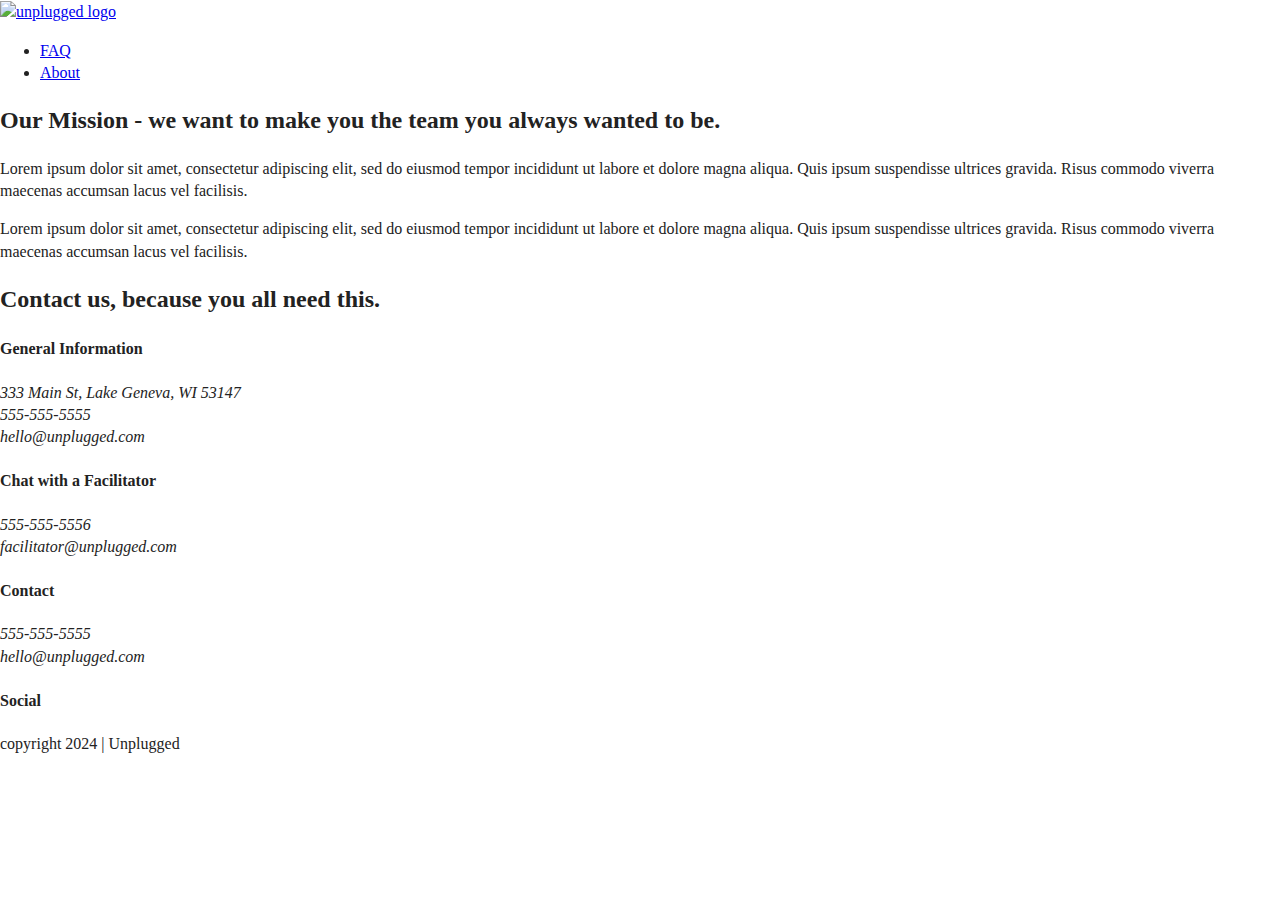
==== about/index.html @ cf5de37a "Added the header, footer and main in the FAQ html file" ====
<!doctype html>
<html class="no-js" lang="">

<head>
  <meta charset="utf-8">
  <title>About | Unplugged</title>
  <meta name="description" content="">
  <meta name="viewport" content="width=device-width, initial-scale=1">

  <meta property="og:title" content="">
  <meta property="og:type" content="">
  <meta property="og:url" content="">
  <meta property="og:image" content="">

  <link rel="manifest" href="../site.webmanifest">
  <link rel="apple-touch-icon" href="icon.png">
  <!-- Place favicon.ico in the root directory -->

  <link rel="stylesheet" href="../css/normalize.css">
  <link rel="stylesheet" href="../css/main.css">

  <meta name="theme-color" content="#fafafa">
</head>

<body>
  <header>
    <div class="content-wrapper">
      <a href="#"><img src="" alt="unplugged logo"></a>
      <div class="header-divider"></div>
      <nav>
        <ul>
          <li><a href="../faq/index.html" rel="noopener">FAQ</a></li>
          <li><a href="index.html" rel="noopener">About</a></li>
        </ul>
      </nav>
    </div>

  </header>

  <!-- Add your site or application content here --> 
  
  <!--Mission content starts here--> 
  <main>
   
    <section class="mission">
      <div class="content-wrapper"> 
        <h2>Our Mission - we want to make you the team you always wanted to be. </h2>
        <div class="mission-content">
       
          <p>Lorem ipsum dolor sit amet, consectetur adipiscing elit, sed do eiusmod tempor incididunt ut labore et dolore magna aliqua. Quis ipsum suspendisse ultrices gravida. Risus commodo viverra maecenas accumsan lacus vel facilisis. </p>
          <p>Lorem ipsum dolor sit amet, consectetur adipiscing elit, sed do eiusmod tempor incididunt ut labore et dolore magna aliqua. Quis ipsum suspendisse ultrices gravida. Risus commodo viverra maecenas accumsan lacus vel facilisis. </p>
        </div>
      </div>
    </section>

    <section class="map">
      <figure>

      </figure>       
    </section>
    <section class="contact-section">
      <div class="content-wrapper">
        <h2>Contact us, because you all need this.</h2>
        <div class="Contact-content">
          <div>
            <h4>General Information </h4>
            <address>
              <p>333 Main St, Lake Geneva, WI 53147<br>
                  555-555-5555<br>
                  hello@unplugged.com</p>
            </address>
          </div>
          <div>
            <h4>Chat with a Facilitator </h4>
            <address>
              <p>555-555-5556<br>
                facilitator@unplugged.com</p>           
            </address>
          </div>
        </div>
      </div>           
    </section>
  </main>

  <footer>
    <div class="content-wrapper">
      <div class="footer-contact-info">
        <div class="contact">
          <h4>Contact</h4>
          <address>
            <p>555-555-5555<br>
              hello@unplugged.com</p>
          </address>
        </div>
      </div>
      <div class="social-media">
        <h4>Social</h4>
        <div class="social-icons">
          <p><a href="https://www.facebook.com/" target="_blank" rel="noopener noreferrer"></a></p>
          <p><a href="https://twitter.com/?lang=en" target="_blank" rel="noopener noreferrer"></a></p>
          <p><a href="https://www.instagram.com/" target="_blank" rel="noopener noreferrer"></a></p>
        </div>
      </div>
    </div>
    <div class="copyright">
      <p>copyright 2024 | Unplugged</p>
    </div>
  </footer>

  <script src="../js/vendor/modernizr-3.11.2.min.js"></script>
  <script src="../js/plugins.js"></script>
  <script src="../js/main.js"></script>

  <!-- Google Analytics: change UA-XXXXX-Y to be your site's ID. -->
  <script>
    window.ga = function () { ga.q.push(arguments) }; ga.q = []; ga.l = +new Date;
    ga('create', 'UA-XXXXX-Y', 'auto'); ga('set', 'anonymizeIp', true); ga('set', 'transport', 'beacon'); ga('send', 'pageview')
  </script>
  <script src="../https://www.google-analytics.com/analytics.js" async></script>
</body>

</html>
---- css/main.css ----
/*! HTML5 Boilerplate v8.0.0 | MIT License | https://html5boilerplate.com/ */

/* main.css 2.1.0 | MIT License | https://github.com/h5bp/main.css#readme */
/*
 * What follows is the result of much research on cross-browser styling.
 * Credit left inline and big thanks to Nicolas Gallagher, Jonathan Neal,
 * Kroc Camen, and the H5BP dev community and team.
 */

/* ==========================================================================
   Base styles: opinionated defaults
   ========================================================================== */

html {
  color: #222;
  font-size: 1em;
  line-height: 1.4;
}

/*
 * Remove text-shadow in selection highlight:
 * https://twitter.com/miketaylr/status/12228805301
 *
 * Vendor-prefixed and regular ::selection selectors cannot be combined:
 * https://stackoverflow.com/a/16982510/7133471
 *
 * Customize the background color to match your design.
 */

::-moz-selection {
  background: #b3d4fc;
  text-shadow: none;
}

::selection {
  background: #b3d4fc;
  text-shadow: none;
}

/*
 * A better looking default horizontal rule
 */

hr {
  display: block;
  height: 1px;
  border: 0;
  border-top: 1px solid #ccc;
  margin: 1em 0;
  padding: 0;
}

/*
 * Remove the gap between audio, canvas, iframes,
 * images, videos and the bottom of their containers:
 * https://github.com/h5bp/html5-boilerplate/issues/440
 */

audio,
canvas,
iframe,
img,
svg,
video {
  vertical-align: middle;
}

/*
 * Remove default fieldset styles.
 */

fieldset {
  border: 0;
  margin: 0;
  padding: 0;
}

/*
 * Allow only vertical resizing of textareas.
 */

textarea {
  resize: vertical;
}

/* ==========================================================================
   Author's custom styles
   ========================================================================== */

/* ==========================================================================
   Helper classes
   ========================================================================== */

/*
 * Hide visually and from screen readers
 */

.hidden,
[hidden] {
  display: none !important;
}

/*
 * Hide only visually, but have it available for screen readers:
 * https://snook.ca/archives/html_and_css/hiding-content-for-accessibility
 *
 * 1. For long content, line feeds are not interpreted as spaces and small width
 *    causes content to wrap 1 word per line:
 *    https://medium.com/@jessebeach/beware-smushed-off-screen-accessible-text-5952a4c2cbfe
 */

.sr-only {
  border: 0;
  clip: rect(0, 0, 0, 0);
  height: 1px;
  margin: -1px;
  overflow: hidden;
  padding: 0;
  position: absolute;
  white-space: nowrap;
  width: 1px;
  /* 1 */
}

/*
 * Extends the .sr-only class to allow the element
 * to be focusable when navigated to via the keyboard:
 * https://www.drupal.org/node/897638
 */

.sr-only.focusable:active,
.sr-only.focusable:focus {
  clip: auto;
  height: auto;
  margin: 0;
  overflow: visible;
  position: static;
  white-space: inherit;
  width: auto;
}

/*
 * Hide visually and from screen readers, but maintain layout
 */

.invisible {
  visibility: hidden;
}

/*
 * Clearfix: contain floats
 *
 * For modern browsers
 * 1. The space content is one way to avoid an Opera bug when the
 *    `contenteditable` attribute is included anywhere else in the document.
 *    Otherwise it causes space to appear at the top and bottom of elements
 *    that receive the `clearfix` class.
 * 2. The use of `table` rather than `block` is only necessary if using
 *    `:before` to contain the top-margins of child elements.
 */

.clearfix::before,
.clearfix::after {
  content: " ";
  display: table;
}

.clearfix::after {
  clear: both;
}

/* ==========================================================================
   EXAMPLE Media Queries for Responsive Design.
   These examples override the primary ('mobile first') styles.
   Modify as content requires.
   ========================================================================== */

@media only screen and (min-width: 35em) {
  /* Style adjustments for viewports that meet the condition */
}

@media print,
  (-webkit-min-device-pixel-ratio: 1.25),
  (min-resolution: 1.25dppx),
  (min-resolution: 120dpi) {
  /* Style adjustments for high resolution devices */
}

/* ==========================================================================
   Print styles.
   Inlined to avoid the additional HTTP request:
   https://www.phpied.com/delay-loading-your-print-css/
   ========================================================================== */

@media print {
  *,
  *::before,
  *::after {
    background: #fff !important;
    color: #000 !important;
    /* Black prints faster */
    box-shadow: none !important;
    text-shadow: none !important;
  }

  a,
  a:visited {
    text-decoration: underline;
  }

  a[href]::after {
    content: " (" attr(href) ")";
  }

  abbr[title]::after {
    content: " (" attr(title) ")";
  }

  /*
   * Don't show links that are fragment identifiers,
   * or use the `javascript:` pseudo protocol
   */
  a[href^="#"]::after,
  a[href^="javascript:"]::after {
    content: "";
  }

  pre {
    white-space: pre-wrap !important;
  }

  pre,
  blockquote {
    border: 1px solid #999;
    page-break-inside: avoid;
  }

  /*
   * Printing Tables:
   * https://web.archive.org/web/20180815150934/http://css-discuss.incutio.com/wiki/Printing_Tables
   */
  thead {
    display: table-header-group;
  }

  tr,
  img {
    page-break-inside: avoid;
  }

  p,
  h2,
  h3 {
    orphans: 3;
    widows: 3;
  }

  h2,
  h3 {
    page-break-after: avoid;
  }
}
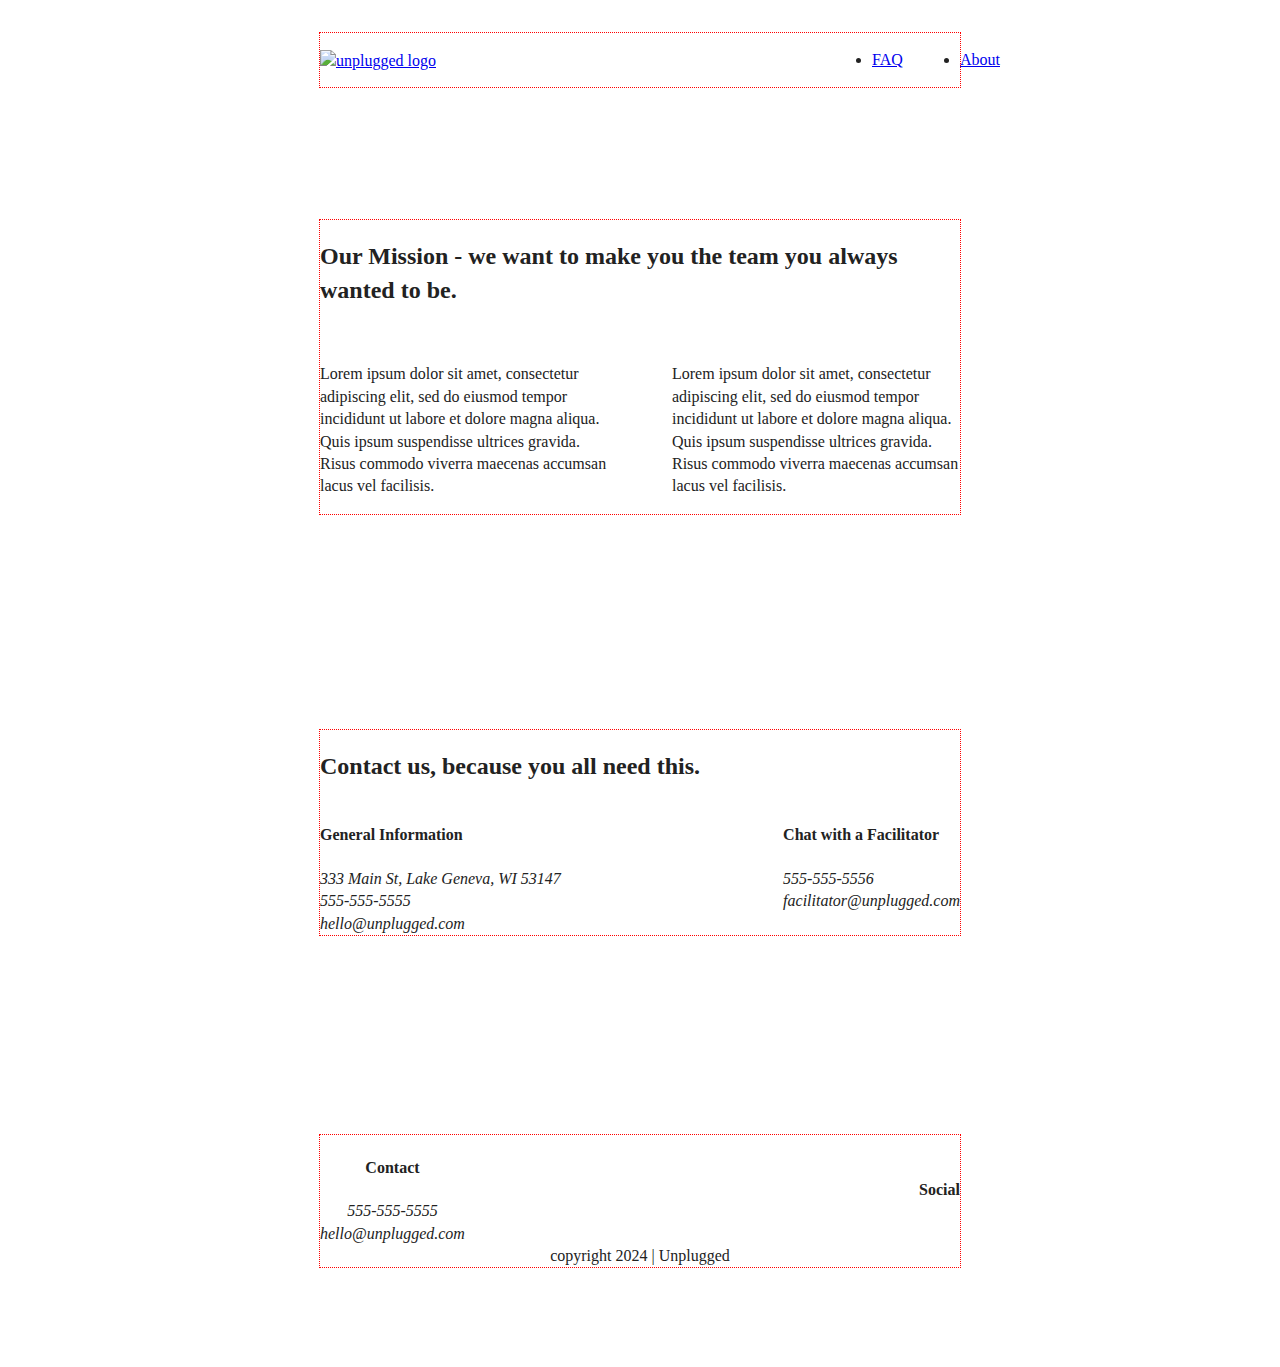
==== commit 1e2a137f: "Added code in the CSS file" ====
--- a/about/index.html
+++ b/about/index.html
@@ -61,7 +61,7 @@
     <section class="contact-section">
       <div class="content-wrapper">
         <h2>Contact us, because you all need this.</h2>
-        <div class="Contact-content">
+        <div class="contact-content">
           <div>
             <h4>General Information </h4>
             <address>
@@ -92,8 +92,7 @@
               hello@unplugged.com</p>
           </address>
         </div>
-      </div>
-      <div class="social-media">
+        <div class="social-media">
         <h4>Social</h4>
         <div class="social-icons">
           <p><a href="https://www.facebook.com/" target="_blank" rel="noopener noreferrer"></a></p>
--- a/css/main.css
+++ b/css/main.css
@@ -86,7 +86,150 @@
 /* ==========================================================================
    Author's custom styles
    ========================================================================== */
-
+/* --------------- Base Header - Footer Styles ---------- */
+.content-wrapper {
+  width: 90%;
+  outline: red dotted 1px;
+  margin: 50px 0; 
+}
+header {
+  display: flex;
+  justify-content: center;
+  padding: 15px 0px;
+}
+header .content-wrapper {
+  display: flex;
+  justify-content: center;
+  align-items: center;
+  flex-flow: row wrap;
+  margin: 0px;
+
+}
+.header-divider {
+  width: 100%;
+  height: 0.5px;
+  width: 10px 0 20px 0;
+}
+header nav {
+  width: 60%;
+}
+
+header nav ul {
+  display: flex;
+  justify-content: space-around;
+  width: 100%;
+  
+}
+footer {
+  display: flex;
+  flex-direction: column;
+  align-items: center;
+  text-align: center; 
+}
+footer .content-wrapper {
+  width: 57%;
+ 
+
+}
+footer .contact {
+  margin-bottom: 50px;
+}
+footer .social-icons {
+  display: flex;
+  justify-content: space-around;
+  align-items: center;
+
+}
+
+footer .social-icons p {
+  display: flex;
+  justify-content: center;
+  align-items: center;
+
+}
+footer p {
+  margin: 0;
+}
+
+.footer .copyright {
+  margin: 20px 0px;
+}
+.hero {
+  display: flex;
+  justify-content: center;
+  
+}
+aside {
+  display: flex;
+  justify-content: center;
+
+}
+.features {
+  display: flex;
+  justify-content: center;
+  
+
+}
+.features h2 {
+  margin-bottom: 60px; 
+}
+.features article {
+  width: 62%;
+  margin: 30px 0;
+}
+.features .features-item {
+  display: flex;
+  justify-content: center;
+  align-items: flex-start;
+  flex-flow: row wrap;
+
+}
+.features p {
+  margin: 0px;
+}
+.reviews {
+  display: flex;
+  justify-content: center;
+  
+
+}
+.reviews h2 {
+  margin-bottom: 40px;
+}
+.reviews h3 {
+  width: 55%;
+}
+/* -------- About styles ------- */ 
+
+.mission {
+  display: flex;
+  justify-content: center;
+
+}
+.contact-section {
+  display: flex;
+  justify-content: center;
+
+}
+.contact-content p {
+  margin: 0px;
+}
+.faq {
+  display: flex;
+  justify-content: center;
+
+}
+.faq .content-wrapper {
+  display: flex;
+  justify-content: center;
+  align-items: flex-start;
+  flex-flow: row wrap;
+  margin: 50px 0px 0px 0px;
+
+}
+.faq-content {
+  margin-bottom: 50px; 
+}
 /* ==========================================================================
    Helper classes
    ========================================================================== */
@@ -175,8 +318,114 @@
    Modify as content requires.
    ========================================================================== */
 
-@media only screen and (min-width: 35em) {
-  /* Style adjustments for viewports that meet the condition */
+@media only screen and (min-width: 768px) { 
+  /* Tablet Styles */
+  .content-wrapper {
+    max-width: 640px;
+    margin: 100px 0;
+  }
+    /* Header */
+    header {
+      padding: 33px 0px;
+
+    }
+    header .content-wrapper {
+      width: 100%;
+      justify-content: space-between;
+    }
+    header nav {
+      width: 20%;
+
+    }
+    header nav ul {
+      justify-content: space-between;
+
+    }
+    .header-divider {
+      display: none;
+    }
+    aside .content-wrapper {
+      margin: 50px 0px;
+      display: flex;
+      justify-content: space-between;
+      align-content: flex-start;
+    }
+    aside .content-wrapper .for-description, aside .content-wrapper .form {
+      width: 40%;
+      margin: 0;
+    }
+    .features article {
+      display: flex;
+      align-items: center;
+      flex-flow: column wrap;
+      flex-basis: 50%;
+
+
+    }
+    .feature .feature-item-description {
+      width: 50%;
+    }
+    .reviews article {
+      display: flex;
+      justify-content: space-between;
+
+    }
+    .reviews article div {
+      width: 49%;
+    }
+    footer .content-wrapper {
+      width: 65%;
+      
+    }
+    .footer-contact-info {
+      display: flex;
+      justify-content: space-between;
+      align-items: center;
+    }
+    footer .contact {
+      margin-bottom: 0;
+    }
+    footer .copyright {
+      width: 100%;
+    }
+ /* ====================================
+  About Page
+ ===============================================
+ */ 
+.mission-content {
+  display: flex;
+  justify-content: space-between;
+  align-items: flex-start;
+  padding-top: 20px;
+}
+.mission-content p {
+  width: 45%;
+}
+.contact-section .content-wrapper h2 {
+  width: 80%;
+}
+.contact-content {
+  display: flex;
+  justify-content: space-between;
+  align-items: flex-start;
+}
+/* =================================
+FAQ Page
+=================================
+*/ 
+.faq .content-wrapper {
+  justify-content: space-between;
+}
+.faq-content {
+  flex-basis: 45%;
+}
+.faq h2 {
+  width: 100%;
+}
+
+@media only screen and (min-width: 1200px) {
+  
+}
 }
 
 @media print,
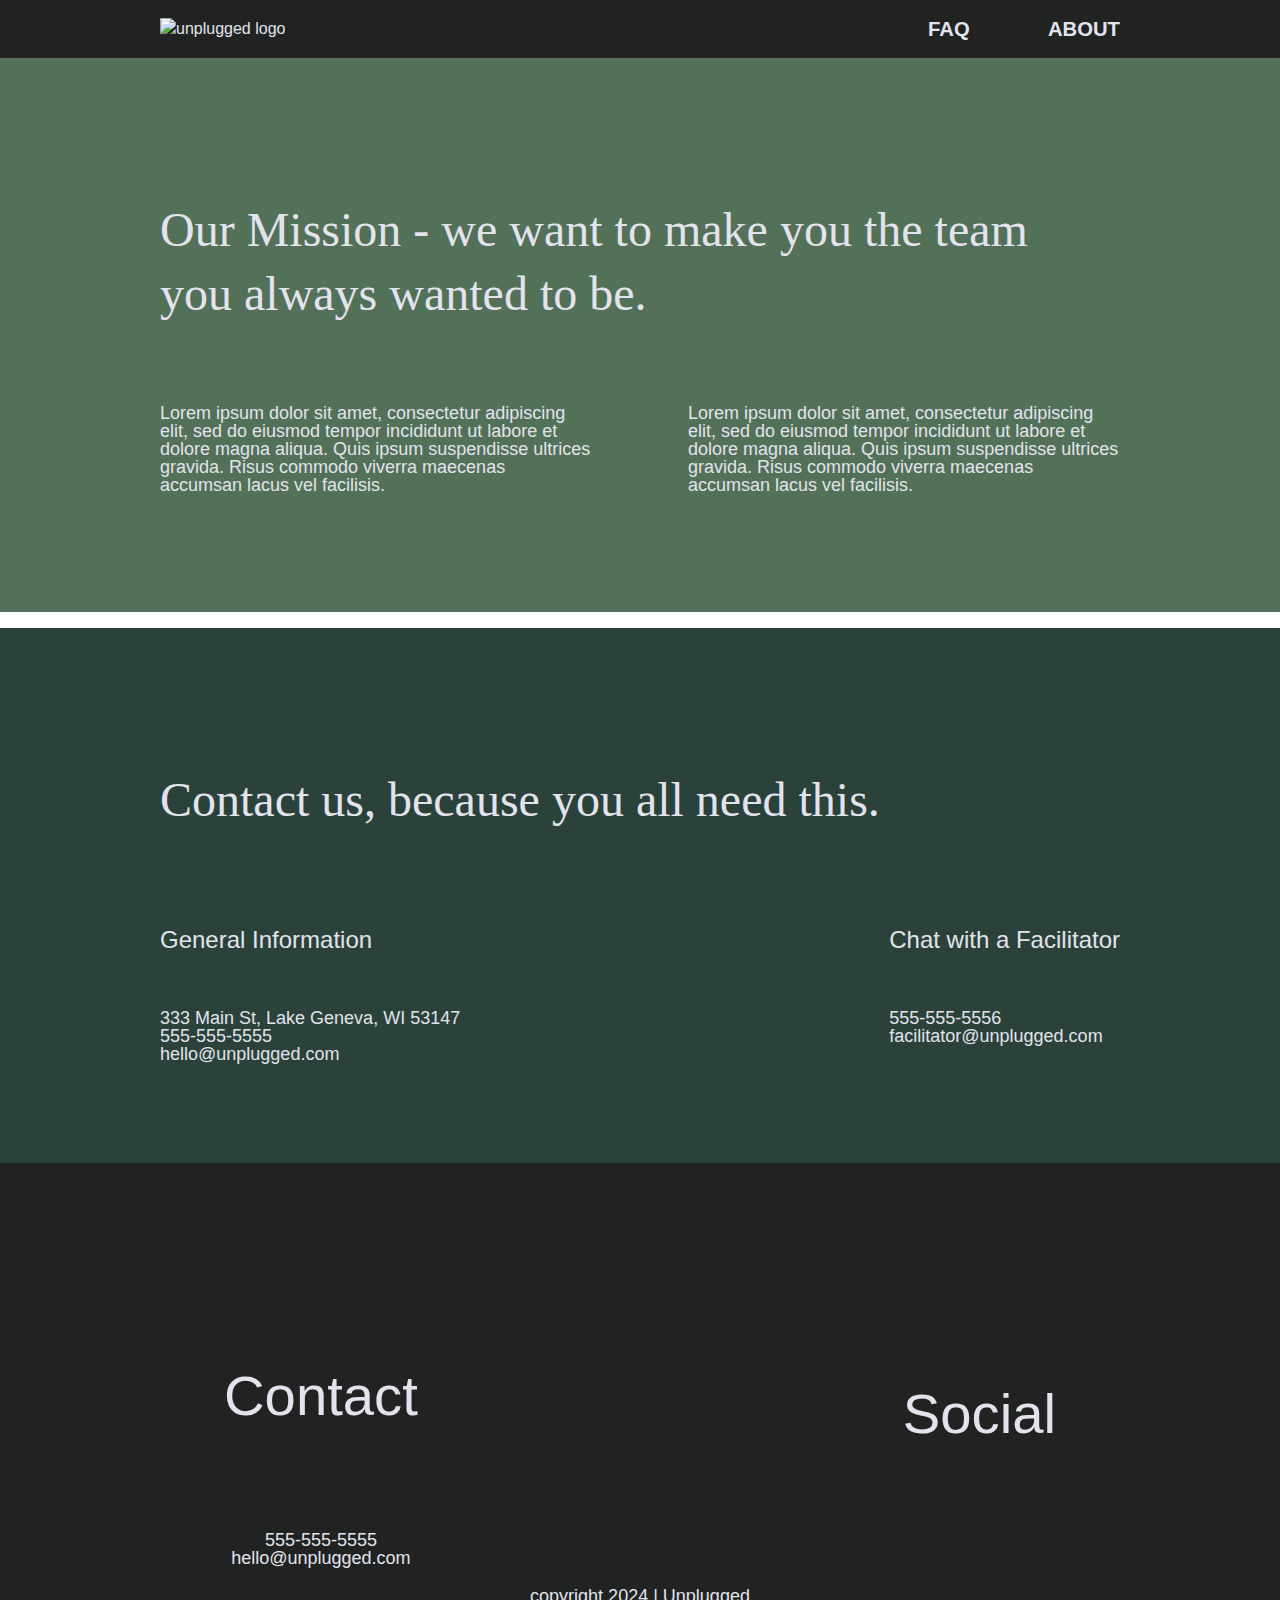
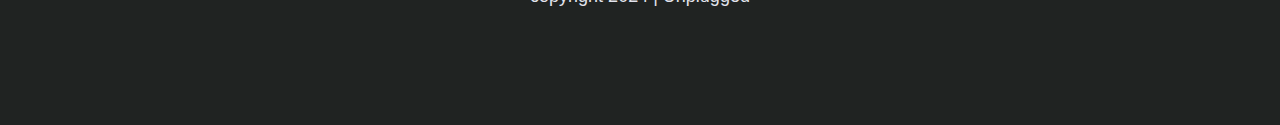
==== commit 0699eb17: "Added remaining styles in CSS file" ====
--- a/about/index.html
+++ b/about/index.html
@@ -68,10 +68,10 @@
               <p>333 Main St, Lake Geneva, WI 53147<br>
                   555-555-5555<br>
                   hello@unplugged.com</p>
-            </address>
-          </div>
-          <div>
-            <h4>Chat with a Facilitator </h4>
+              </address>
+            </div>
+            <div>
+              <h4>Chat with a Facilitator </h4>
             <address>
               <p>555-555-5556<br>
                 facilitator@unplugged.com</p>           
--- a/css/main.css
+++ b/css/main.css
@@ -86,17 +86,69 @@
 /* ==========================================================================
    Author's custom styles
    ========================================================================== */
+/* General Styles */
+html {
+  font-size: 1rem;
+
+}
+body {
+  font-family: 'Open Sans', sans-serif;
+  font-size: 1em;
+  text-align: left;
+  color: #e2e3ed;
+}
+ul, ol {
+  list-style-type: none;
+  margin: 0;
+  padding: 0;
+}
+a {
+  color: #e2e3ed;
+  text-decoration: none;
+
+}
+h2 {
+  font-family: 'Poppins, sans-serif';
+  font-size: 1.875em;
+  font-weight: 500;
+}
+h3, h4 {
+  font-family:'Poppins', sans-serif;
+  font-size: 1.125em;
+  font-weight: 500;
+  padding: 20px 0;
+
+}
+p {
+  font-size: .875em;
+  line-height: 1.285em;
+
+
+}
+img {
+
+}
+figure {
+
+}
+address {
+  font-style: normal;
+
+}
 /* --------------- Base Header - Footer Styles ---------- */
 .content-wrapper {
   width: 90%;
-  outline: red dotted 1px;
-  margin: 50px 0; 
-}
+  /*outline: red dotted 1px; */
+  margin: 50px 0;
+}
+
 header {
   display: flex;
   justify-content: center;
   padding: 15px 0px;
-}
+  background-color: #202322;
+}
+
 header .content-wrapper {
   display: flex;
   justify-content: center;
@@ -105,40 +157,51 @@
   margin: 0px;
 
 }
+
 .header-divider {
   width: 100%;
-  height: 0.5px;
-  width: 10px 0 20px 0;
-}
+  height: 1px;
+  margin: 10px 0 20px 0;
+  background-color: #3a3a3a;
+}
+
 header nav {
   width: 60%;
+  font-size: 1.125em;
+  font-weight: 700;
+  text-transform: uppercase;
 }
 
 header nav ul {
   display: flex;
   justify-content: space-around;
   width: 100%;
-  
-}
+}
+header nav ul li {
+  font-size: 1.125em;
+}
+
 footer {
   display: flex;
   flex-direction: column;
   align-items: center;
-  text-align: center; 
-}
+  text-align: center;
+  background-color: #202322;
+}
+
 footer .content-wrapper {
   width: 57%;
- 
-
-}
+}
+
 footer .contact {
   margin-bottom: 50px;
 }
+
 footer .social-icons {
   display: flex;
   justify-content: space-around;
   align-items: center;
-
+  
 }
 
 footer .social-icons p {
@@ -147,78 +210,128 @@
   align-items: center;
 
 }
+
 footer p {
   margin: 0;
 }
 
-.footer .copyright {
+footer .copyright {
   margin: 20px 0px;
 }
+
 .hero {
   display: flex;
   justify-content: center;
-  
-}
+
+}
+.hero h1 {
+  font-size: 2.25em;
+  font-weight: 500;
+  font-family: 'Poppins', Helvetica, Arial, sans-serif;
+  line-height: 1.2;
+}
+
 aside {
   display: flex;
   justify-content: center;
-
+  background-color: #527158;
+
+}
+aside .form {
+  margin-top: 30px;
+}
+input[type=text] {
+  box-sizing: border-box;
+  width: 100%;
+  color: #2a423a;
+  font-style: italic;
+  padding: 1em;
+}
+input[type=button] {
+  width: 100%;
+  padding: 20px 0;
+  margin-top: 20px 0;
+  background-color: #2a423a;
+  font-family: 'Poppins', Helvetica, Arial, sans-serif;
+  font-weight: 500;
+  font-size: 1.125em;
+  color: #e2e3ed;
+  border: none;
+  text-align: center;
+  text-transform: uppercase;
 }
 .features {
   display: flex;
   justify-content: center;
-  
-
-}
+}
+
 .features h2 {
-  margin-bottom: 60px; 
-}
+  margin-bottom: 60px;
+}
+
 .features article {
   width: 62%;
   margin: 30px 0;
 }
+
 .features .features-item {
   display: flex;
   justify-content: center;
   align-items: flex-start;
   flex-flow: row wrap;
-
-}
+  
+
+}
+
 .features p {
   margin: 0px;
-}
+  text-align: center;
+}
+
 .reviews {
   display: flex;
   justify-content: center;
-  
-
-}
+  background-color: #2a423a;
+
+}
+
 .reviews h2 {
   margin-bottom: 40px;
-}
+  line-height: 1em;
+}
+
 .reviews h3 {
   width: 55%;
-}
-/* -------- About styles ------- */ 
+  margin: 20px 0;
+}
+
+/* -------- About styles ------- */
 
 .mission {
   display: flex;
   justify-content: center;
-
-}
+  background-color: #527158;
+
+}
+
 .contact-section {
   display: flex;
   justify-content: center;
-
-}
+  background-color: #2a423a;
+
+}
+
 .contact-content p {
   margin: 0px;
 }
+
 .faq {
   display: flex;
   justify-content: center;
-
-}
+  background-color: #527158;
+
+}
+
 .faq .content-wrapper {
   display: flex;
   justify-content: center;
@@ -227,9 +340,20 @@
   margin: 50px 0px 0px 0px;
 
 }
+
 .faq-content {
-  margin-bottom: 50px; 
-}
+  margin-bottom: 50px;
+  
+
+}
+.faq-content h4 {
+  line-height: 1.33em;
+}
+.faq h2 {
+  line-height: 1em;
+}
+
+
 /* ==========================================================================
    Helper classes
    ========================================================================== */
@@ -318,120 +442,259 @@
    Modify as content requires.
    ========================================================================== */
 
-@media only screen and (min-width: 768px) { 
+@media only screen and (min-width: 768px) {
+
   /* Tablet Styles */
+  h1 {
+    font-size: 48px;
+    line-height: 1em;
+  }
+  h2 {
+    font-size: 2.25em;
+    line-height: 1.33em;
+  }
+  h3 {
+    font-size: 1.5em;
+    line-height: 1.25em;
+  }
   .content-wrapper {
     max-width: 640px;
     margin: 100px 0;
   }
-    /* Header */
-    header {
-      padding: 33px 0px;
-
-    }
-    header .content-wrapper {
-      width: 100%;
-      justify-content: space-between;
-    }
-    header nav {
-      width: 20%;
-
-    }
-    header nav ul {
-      justify-content: space-between;
-
-    }
-    .header-divider {
-      display: none;
-    }
-    aside .content-wrapper {
-      margin: 50px 0px;
-      display: flex;
-      justify-content: space-between;
-      align-content: flex-start;
-    }
-    aside .content-wrapper .for-description, aside .content-wrapper .form {
-      width: 40%;
-      margin: 0;
-    }
-    .features article {
-      display: flex;
-      align-items: center;
-      flex-flow: column wrap;
-      flex-basis: 50%;
-
-
-    }
-    .feature .feature-item-description {
-      width: 50%;
-    }
-    .reviews article {
-      display: flex;
-      justify-content: space-between;
-
-    }
-    .reviews article div {
-      width: 49%;
-    }
-    footer .content-wrapper {
-      width: 65%;
-      
-    }
-    .footer-contact-info {
-      display: flex;
-      justify-content: space-between;
-      align-items: center;
-    }
-    footer .contact {
-      margin-bottom: 0;
-    }
-    footer .copyright {
-      width: 100%;
-    }
- /* ====================================
+
+  /* Header */
+  header {
+    padding: 33px 0px;
+  }
+
+  header .content-wrapper {
+    width: 100%;
+    justify-content: space-between;
+  }
+
+  header nav {
+    width: 20%;
+
+  }
+
+  header nav ul {
+    justify-content: space-between;
+
+  }
+
+  .header-divider {
+    display: none;
+  }
+  header figure {
+    width: 30;
+  }
+
+  aside .content-wrapper {
+    margin: 50px 0px;
+    display: flex;
+    justify-content: space-between;
+    align-content: flex-start;
+  }
+
+  aside .content-wrapper .for-description,
+  aside .content-wrapper .form {
+    width: 40%;
+    margin: 0;
+  }
+
+  .features article {
+    display: flex;
+    align-items: center;
+    flex-flow: column wrap;
+    flex-basis: 50%;
+  }
+
+  .features .features-item-info {
+    width: 50%;
+  }
+  .features h2 {
+    margin-bottom: 20px;
+  }
+
+  .reviews article {
+    display: flex;
+    justify-content: space-between;
+
+  }
+
+  .reviews article div {
+    width: 49%;
+  }
+  .reviews h2 {
+    width: 85%;
+  }
+  .reviews h3 {
+    width: 75%;
+    margin: 0;
+
+  }  
+  footer .content-wrapper {
+    width: 65%;
+
+  }
+
+  .footer-contact-info {
+    display: flex;
+    justify-content: space-between;
+    align-items: center;
+    flex-direction: row;
+  }
+
+  footer .contact {
+    margin-bottom: 0;
+  }
+
+  footer .copyright {
+    width: 100%;
+  }
+
+  /* ====================================
   About Page
  ===============================================
- */ 
-.mission-content {
-  display: flex;
-  justify-content: space-between;
-  align-items: flex-start;
-  padding-top: 20px;
-}
-.mission-content p {
-  width: 45%;
-}
-.contact-section .content-wrapper h2 {
-  width: 80%;
-}
-.contact-content {
-  display: flex;
-  justify-content: space-between;
-  align-items: flex-start;
-}
-/* =================================
-FAQ Page
-=================================
-*/ 
-.faq .content-wrapper {
-  justify-content: space-between;
-}
-.faq-content {
-  flex-basis: 45%;
-}
-.faq h2 {
-  width: 100%;
+ */
+  .mission-content {
+    display: flex;
+    justify-content: space-between;
+    align-items: flex-start;
+    padding-top: 20px;
+  }
+
+  .mission-content p {
+    width: 45%;
+  }
+
+  .contact-section .content-wrapper h2 {
+    width: 80%;
+  }
+
+  .contact-content {
+    display: flex;
+    justify-content: space-between;
+    align-items: flex-start;
+  }
+  .contact-content h4 {
+    font-size: 1.5em;
+  }
+
+  /* =================================
+  FAQ Page
+  =================================
+  */
+  .faq .content-wrapper {
+    justify-content: space-between;
+  }
+
+  .faq-content {
+    flex-basis: 45%;
+  }
+
+  .faq h2 {
+    width: 100%;
+  } 
+  .faq h4, .faq p {
+    font-size: 14px;
+    line-height: 1.125em;
+
+  }
+
 }
 
 @media only screen and (min-width: 1200px) {
+
+  /* Desktop styles here */
+  h1 {
+    font-size: 60px;
+  }
+  h2 {
+    font-size: 2.25em;
+  }
+  h3, h4 {
+    font-size: 1.875em;
+
+  }
+  header {
+    padding: 15px 0;
+  }
+  p {
+    font-size: 1.125em;
+    line-height: 1.333;
+  }
+  .content-wrapper {
+    max-width: 960px;
+  }
+
+  /* Hero */
+  .hero h1 {
+    width: 80%;
+    font-size: 3.75em;
+  }
+
+  /* Aside */
+  aside .content-wrapper {
+    justify-content: space-around;
+  }
+
+  aside .content-wrapper .for-description,
+  aside .content-wrapper .form {
+    width: 30%;
+  }
   
-}
-}
+
+  /* Features */
+  .features h2 {
+    width: 90%;
+  }
+
+  .features article {
+    flex-basis: 33%;
+  }
+
+  /* Reviews */
+  .reviews article div {
+    width: 42%;
+  }
+  .reviews h2 {
+    padding-bottom: 50px;
+  }
+  footer h4 {
+    font-size: 1.875em;
+  }
+  /* =============================================
+    About Page
+    ===============================================
+  */
+  .mission h2,
+  .contact-section .content-wrapper h2 {
+    width: 95%;
+    font-size: 3em;
+  }
+  .footer-contact-info {
+    font-size: 1.875em;
+  }
+  /* ==============================================
+  FAQ PAGE
+  ==================================================
+  */
+  .faq h2 {
+    width: 100%;
+    font-size: 48px;
+  }
+  .faq h4, p {
+    font-size: 18px;
+    line-height: 1em;
+  }
+}
+
 
 @media print,
-  (-webkit-min-device-pixel-ratio: 1.25),
-  (min-resolution: 1.25dppx),
-  (min-resolution: 120dpi) {
+(-webkit-min-device-pixel-ratio: 1.25),
+(min-resolution: 1.25dppx),
+(min-resolution: 120dpi) {
   /* Style adjustments for high resolution devices */
 }
 
@@ -442,6 +705,7 @@
    ========================================================================== */
 
 @media print {
+
   *,
   *::before,
   *::after {
@@ -508,5 +772,4 @@
   h3 {
     page-break-after: avoid;
   }
-}
-
+}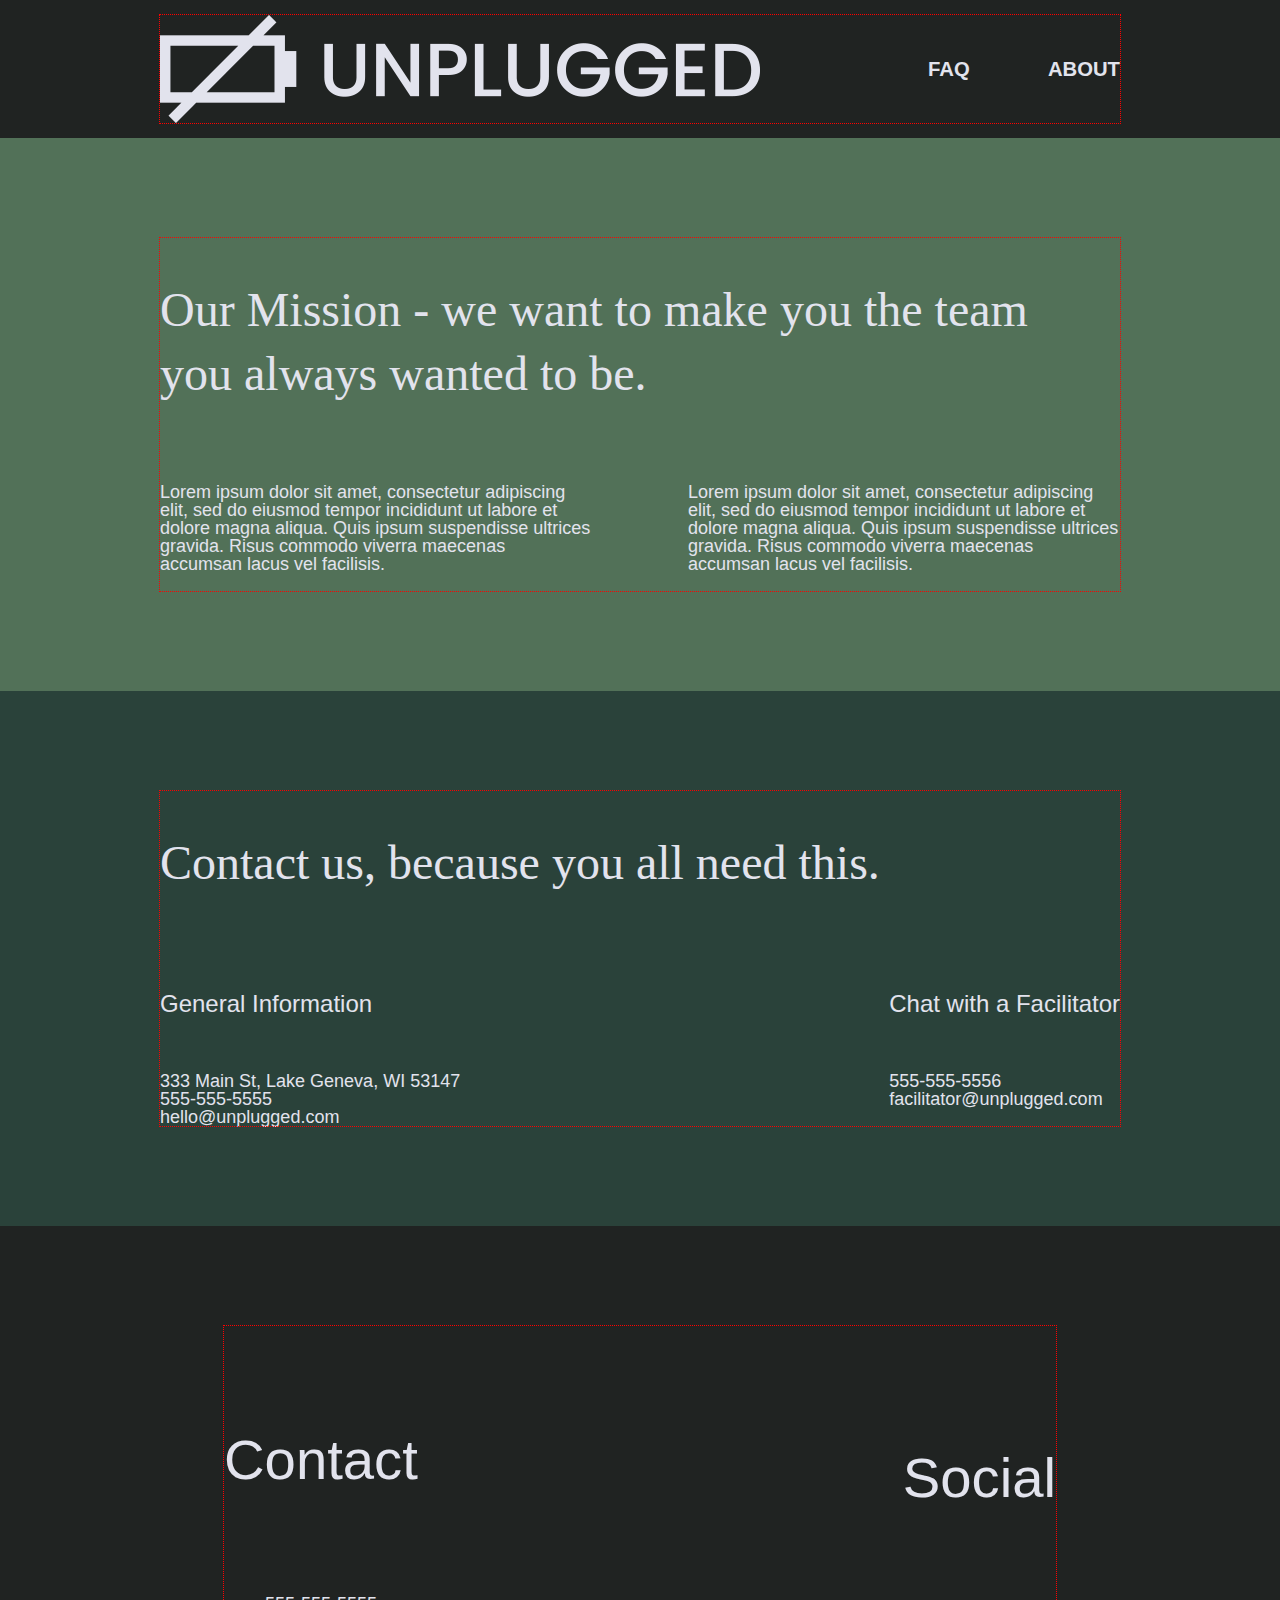
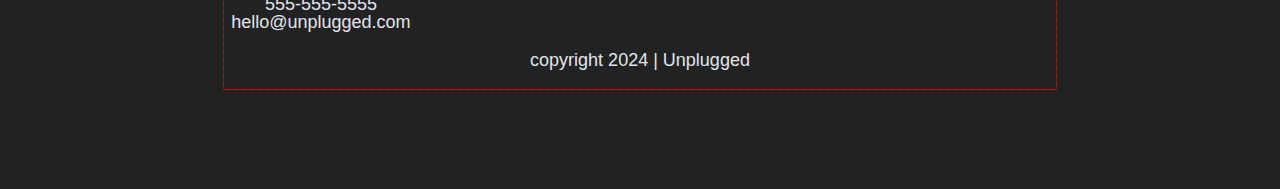
==== commit 808959aa: "Added background images and logo to responsive websites" ====
--- a/about/index.html
+++ b/about/index.html
@@ -25,7 +25,7 @@
 <body>
   <header>
     <div class="content-wrapper">
-      <a href="#"><img src="" alt="unplugged logo"></a>
+      <a href="../index.html"><img src="../img/unpluggedlogo.png" alt="unplugged logo"></a>
       <div class="header-divider"></div>
       <nav>
         <ul>
--- a/css/main.css
+++ b/css/main.css
@@ -126,9 +126,11 @@
 
 }
 img {
+  width: 100%;
 
 }
 figure {
+  margin: 0;
 
 }
 address {
@@ -138,7 +140,7 @@
 /* --------------- Base Header - Footer Styles ---------- */
 .content-wrapper {
   width: 90%;
-  /*outline: red dotted 1px; */
+  outline: red dotted 1px; 
   margin: 50px 0;
 }
 
@@ -148,7 +150,9 @@
   padding: 15px 0px;
   background-color: #202322;
 }
-
+header figure {
+  width: 60%;
+}
 header .content-wrapper {
   display: flex;
   justify-content: center;
@@ -157,6 +161,7 @@
   margin: 0px;
 
 }
+
 
 .header-divider {
   width: 100%;
@@ -222,6 +227,8 @@
 .hero {
   display: flex;
   justify-content: center;
+  background: url('../img/unplugged-retreat.jpg') center no-repeat #333;
+  background-size: cover;
 
 }
 .hero h1 {
@@ -263,6 +270,8 @@
 .features {
   display: flex;
   justify-content: center;
+  background: url('../img/unplugged-retreat-features.jpg') center no-repeat;
+  background-size: cover;
 }
 
 .features h2 {
@@ -466,7 +475,9 @@
   header {
     padding: 33px 0px;
   }
-
+  header figure {
+    width: 30%;
+  }
   header .content-wrapper {
     width: 100%;
     justify-content: space-between;
@@ -522,7 +533,7 @@
 
   }
 
-  .reviews article div {
+  .reviews article div, .reviews figure {
     width: 49%;
   }
   .reviews h2 {
@@ -620,6 +631,8 @@
   header {
     padding: 15px 0;
   }
+
+
   p {
     font-size: 1.125em;
     line-height: 1.333;
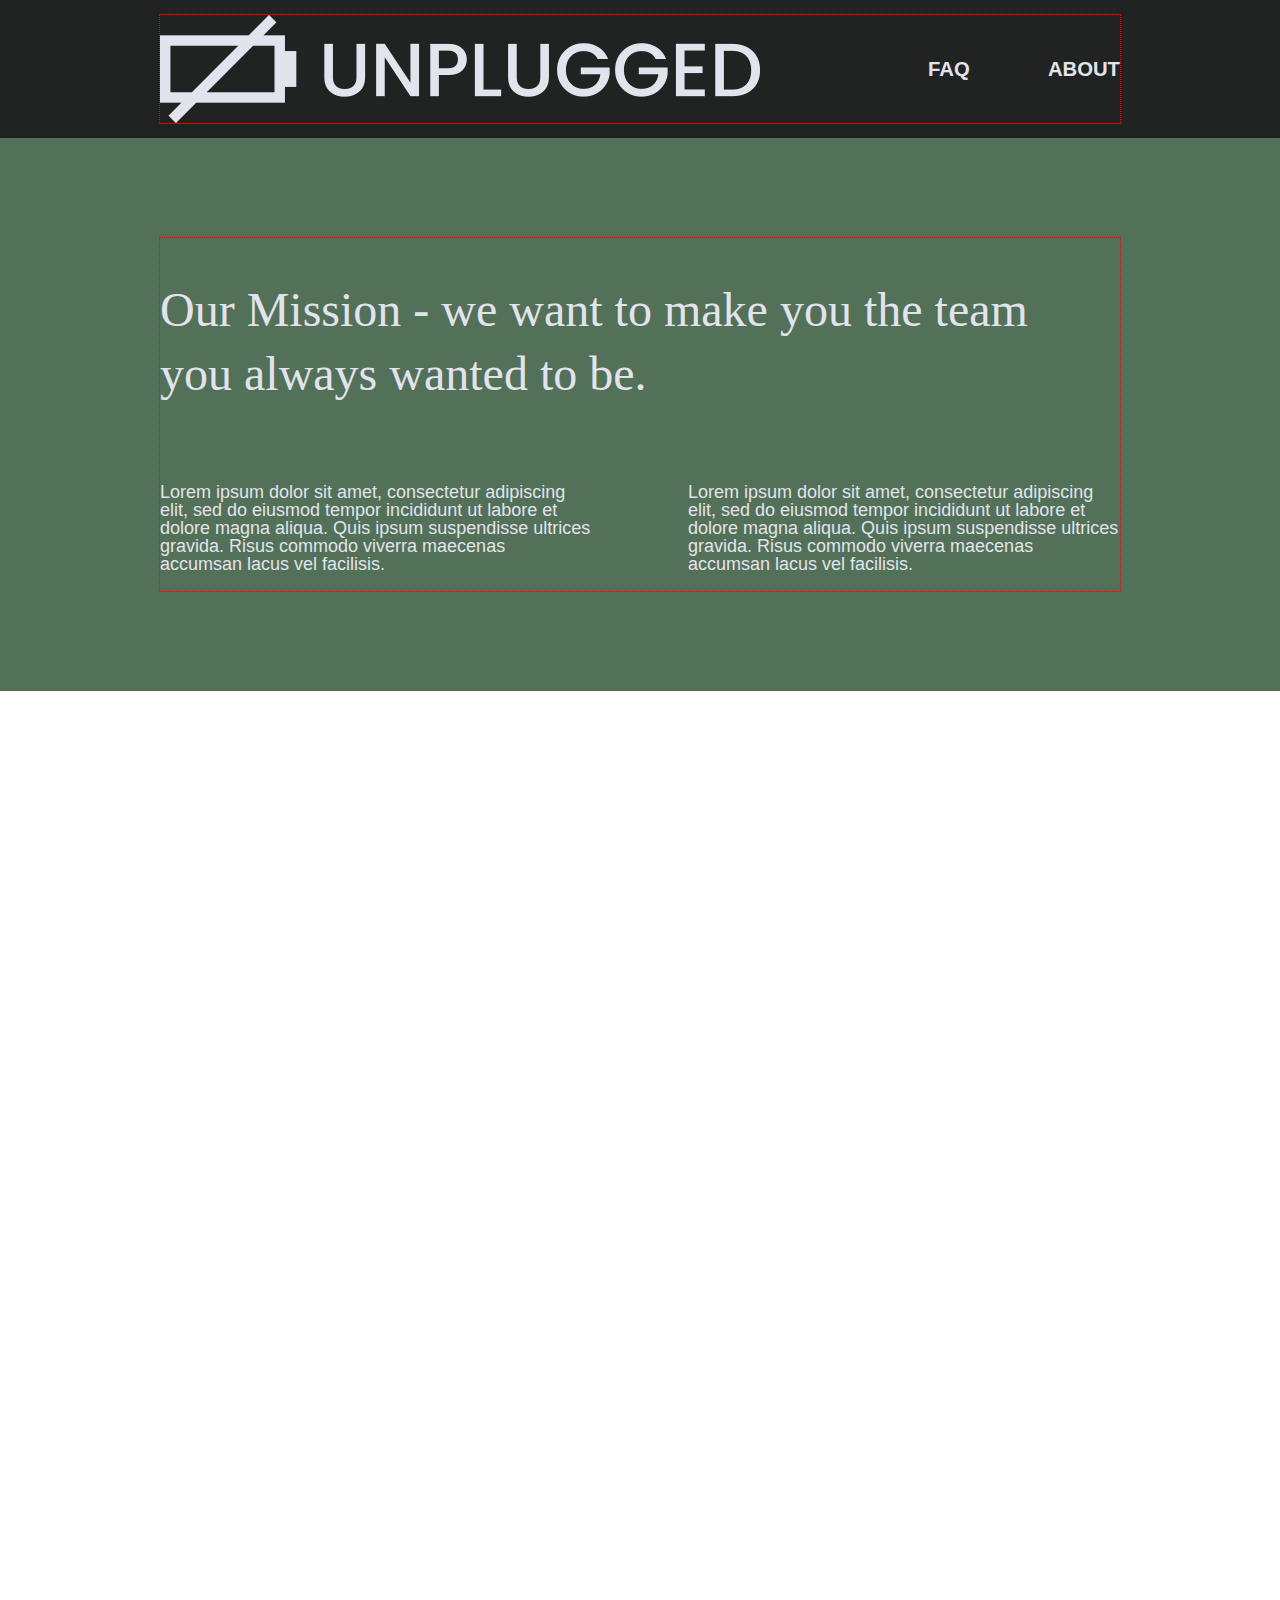
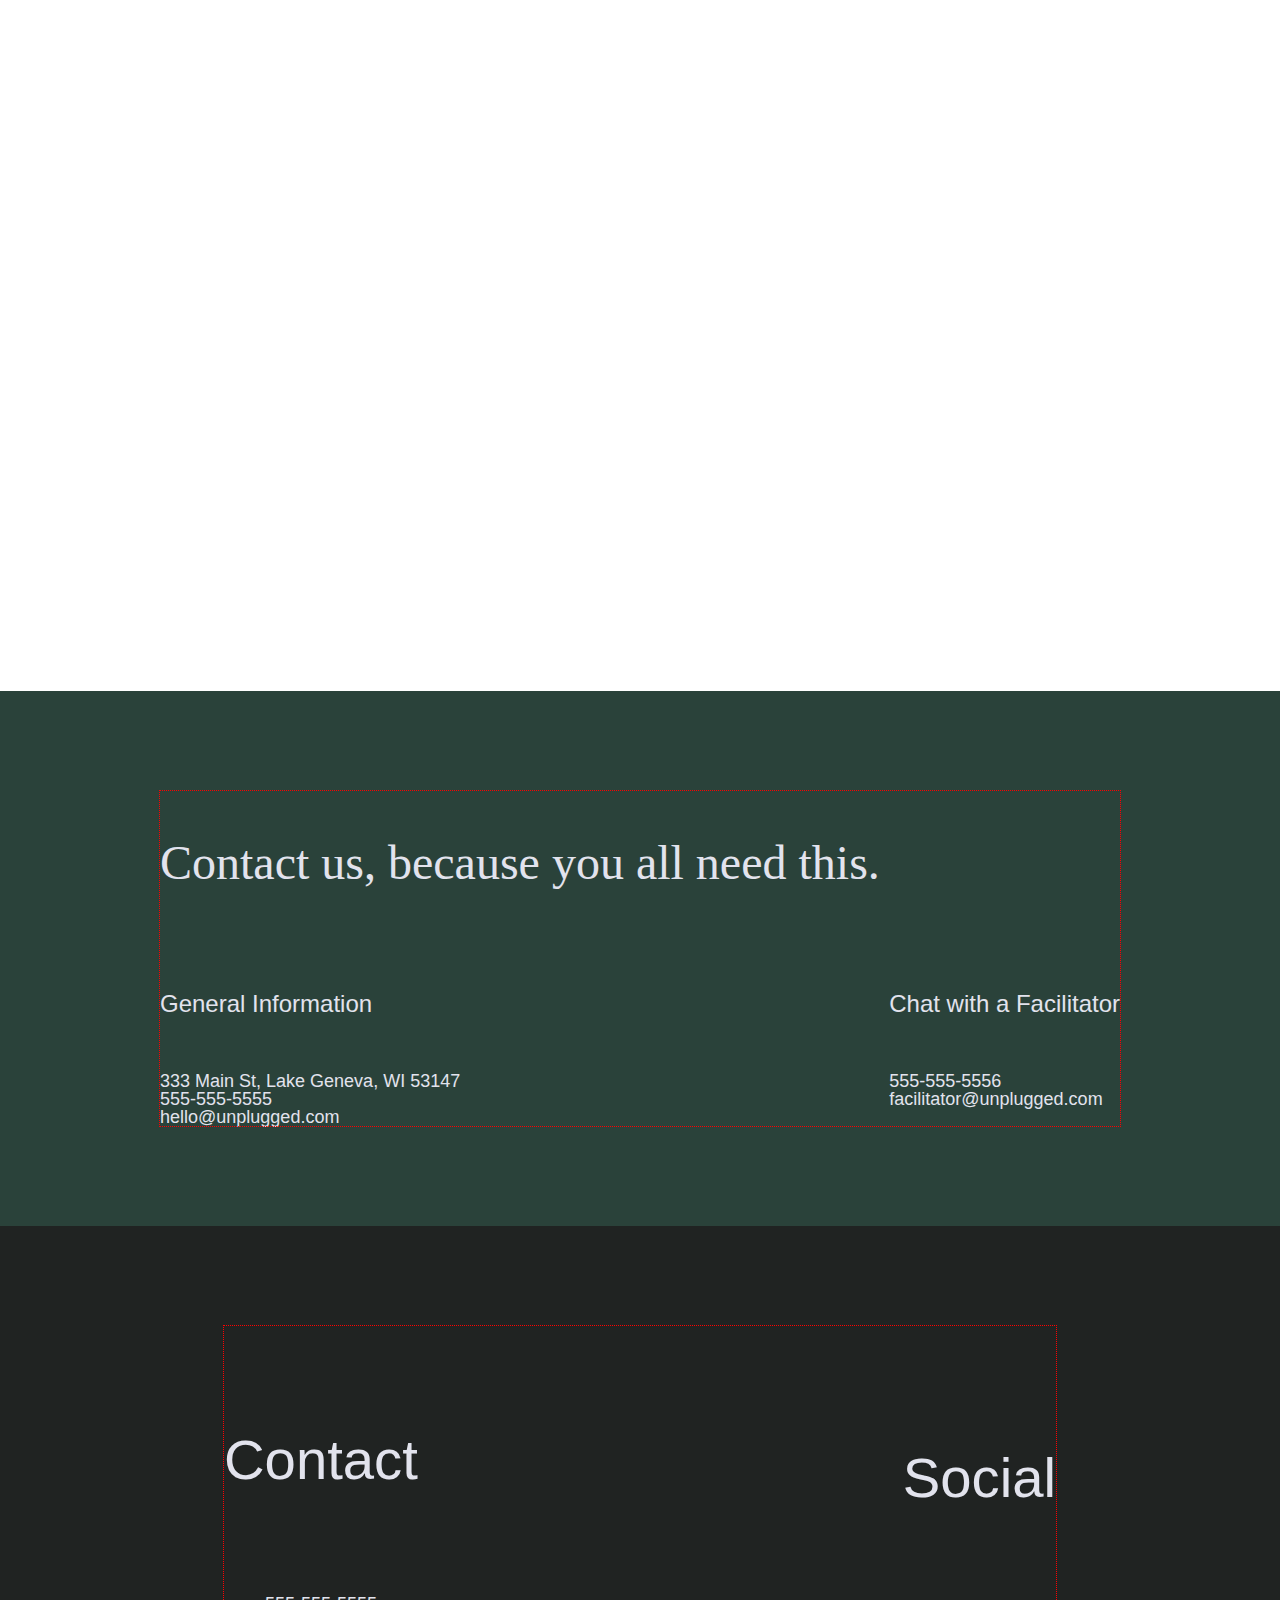
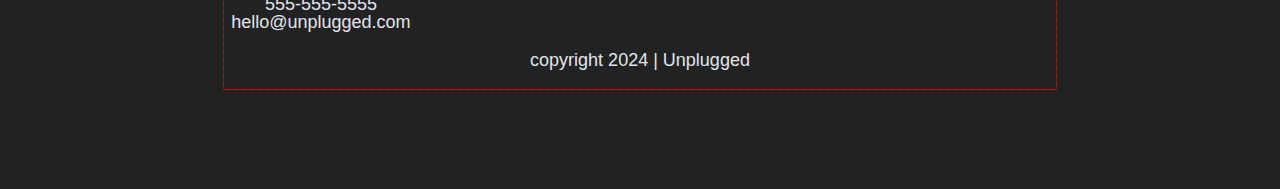
==== commit 18e89ead: "Added a map iframe on about page" ====
--- a/about/index.html
+++ b/about/index.html
@@ -55,6 +55,7 @@
 
     <section class="map">
       <figure>
+        <iframe src="https://www.google.com/maps/embed?pb=!1m14!1m12!1m3!1d13226.314261745401!2d-118.19417805!3d34.0290271!2m3!1f0!2f0!3f0!3m2!1i1024!2i768!4f13.1!5e0!3m2!1sen!2sus!4v1719869436198!5m2!1sen!2sus" width="600" height="450" style="border:0;" allowfullscreen="" loading="lazy" referrerpolicy="no-referrer-when-downgrade"></iframe>
 
       </figure>       
     </section>
--- a/css/main.css
+++ b/css/main.css
@@ -591,6 +591,20 @@
   .contact-content h4 {
     font-size: 1.5em;
   }
+  .map figure {
+    width: 100%;
+    height: 0;
+    padding-bottom: 125%;
+    overflow: hidden;
+    position: relative;
+  }
+  .map iframe {
+    width: 100%;
+    height: 100%;
+    position: absolute;
+    top: 0;
+    left: 0;
+  }
 
   /* =================================
   FAQ Page
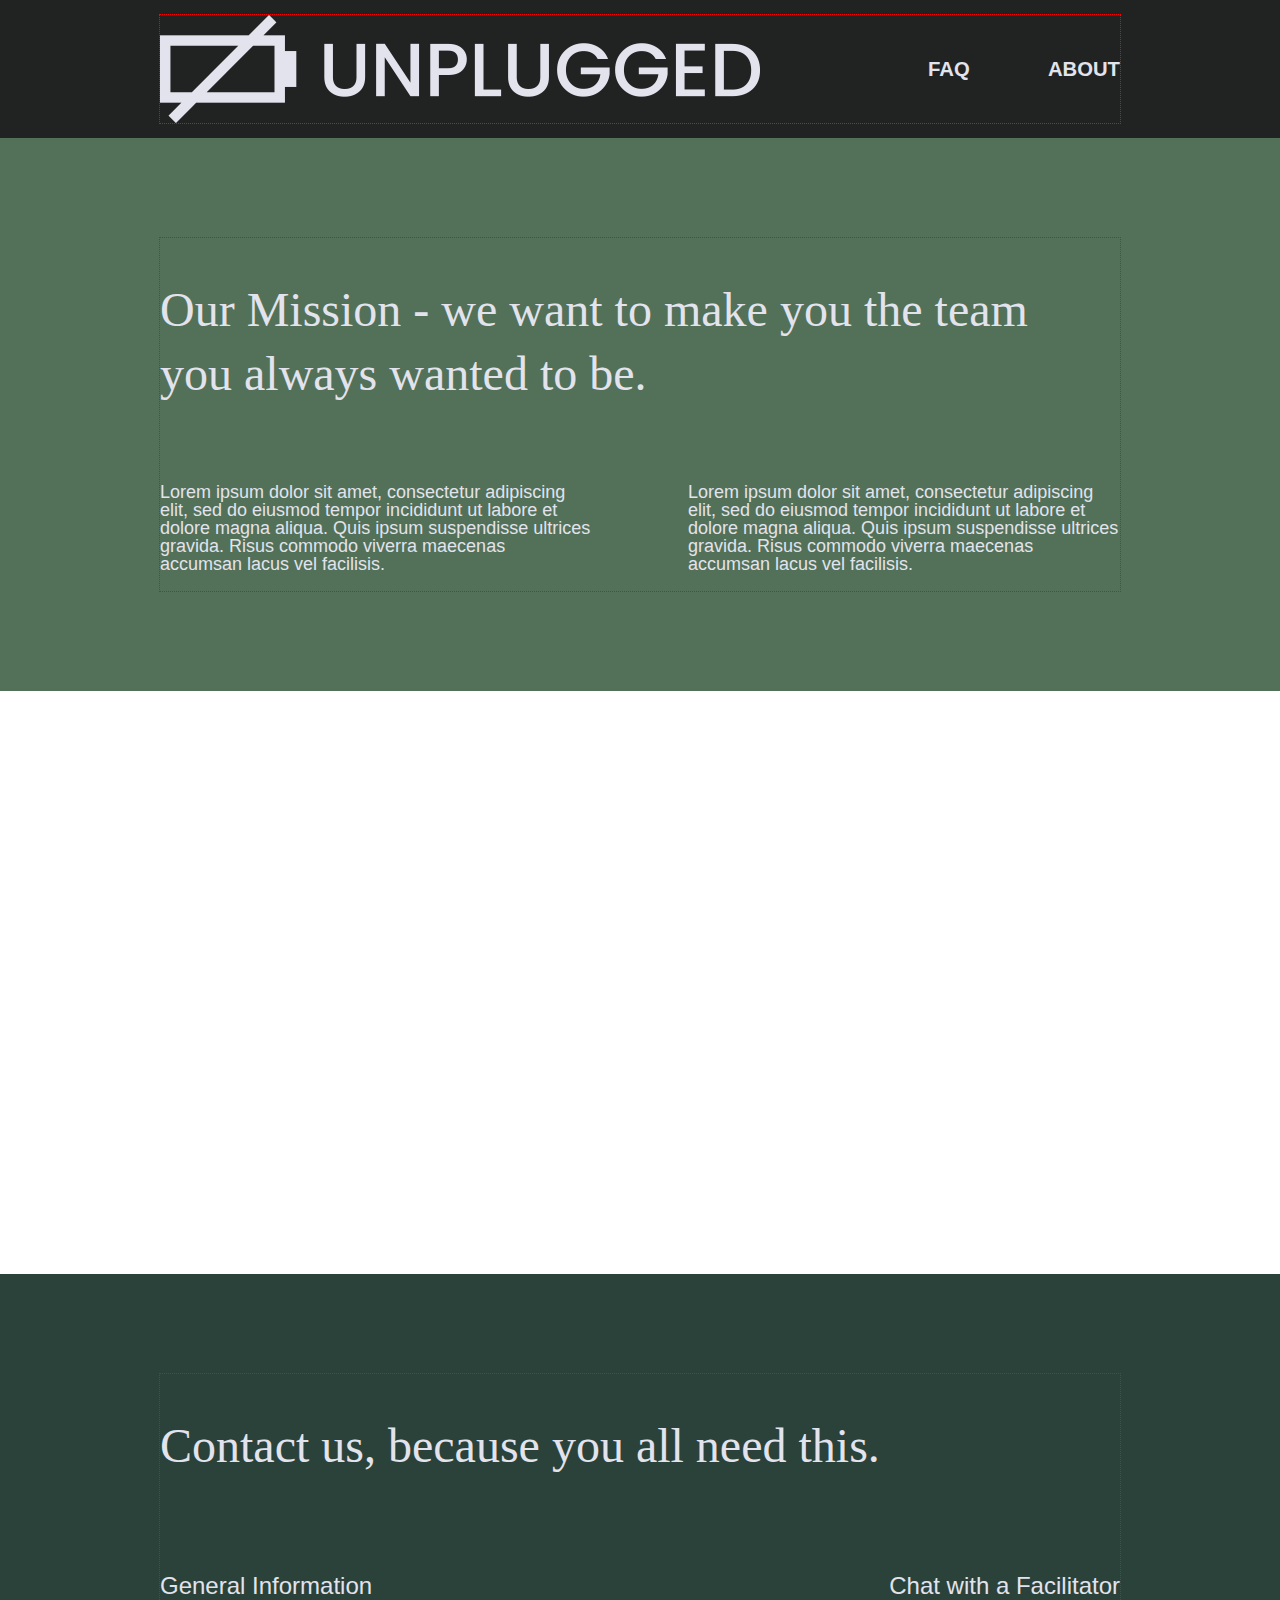
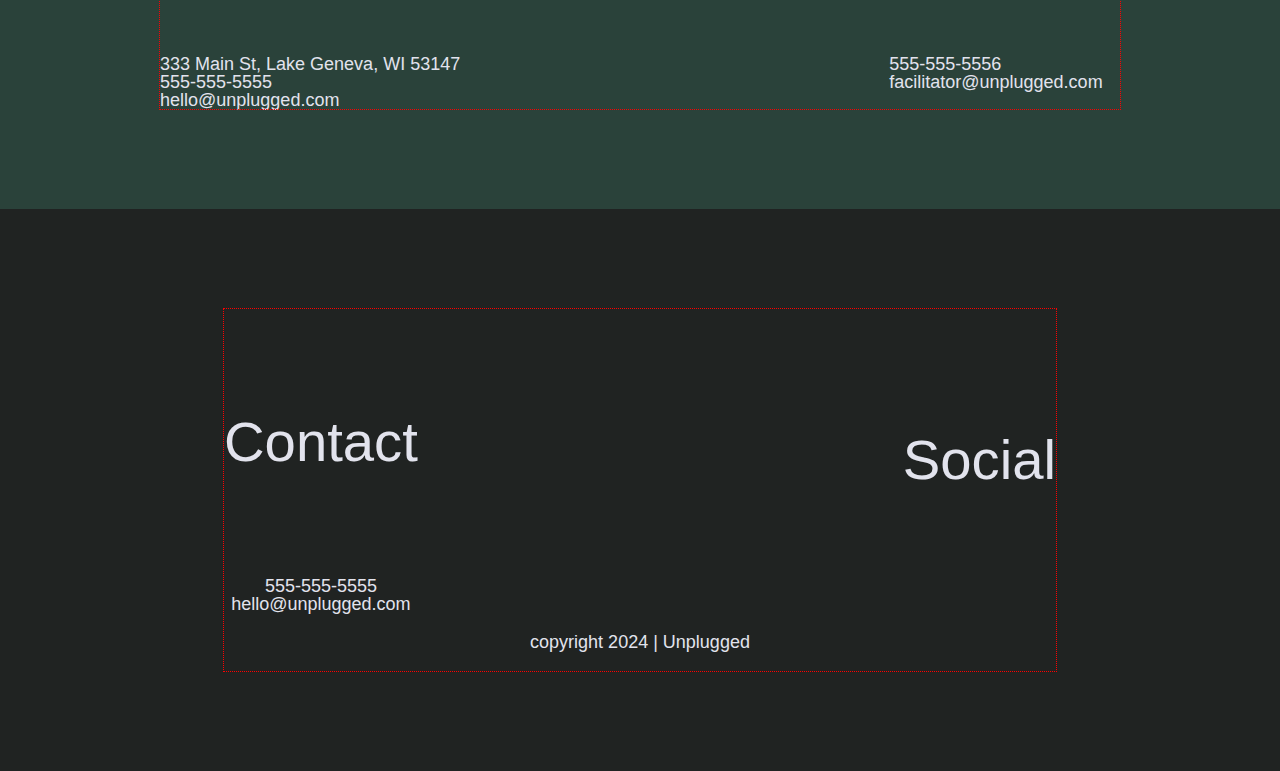
==== commit 749e68a2: "Added icons in the feature section of the site" ====
--- a/about/index.html
+++ b/about/index.html
@@ -18,6 +18,9 @@
 
   <link rel="stylesheet" href="../css/normalize.css">
   <link rel="stylesheet" href="../css/main.css">
+
+  <!-- FontAwesome CDN version 5.5 -->
+  <link rel="stylesheet" href="https://use.fontawesome.com/releases/v5.5.0/css/all.css" integrity="sha384-B4dIYHKNBt8Bc12p+WXckhzcICo0wtJAoU8YZTY5qE0Id1GSseTk6S+L3BlXeVIU" crossorigin="anonymous"> 
 
   <meta name="theme-color" content="#fafafa">
 </head>
--- a/css/main.css
+++ b/css/main.css
@@ -283,6 +283,11 @@
   margin: 30px 0;
 }
 
+.features i {
+    font-size: 3.75em;
+    margin-bottom: 40px;
+}
+
 .features .features-item {
   display: flex;
   justify-content: center;
@@ -333,7 +338,20 @@
 .contact-content p {
   margin: 0px;
 }
-
+.map figure {
+  width: 100%;
+  height: 0;
+  padding-bottom: 125%;
+  overflow: hidden;
+  position: relative;
+}
+.map iframe {
+    width: 100%;
+    height: 100%;
+    position: absolute;
+    top: 0;
+    left: 0;
+  }
 .faq {
   display: flex;
   justify-content: center;
@@ -519,7 +537,7 @@
     flex-flow: column wrap;
     flex-basis: 50%;
   }
-
+ 
   .features .features-item-info {
     width: 50%;
   }
@@ -592,19 +610,9 @@
     font-size: 1.5em;
   }
   .map figure {
-    width: 100%;
-    height: 0;
-    padding-bottom: 125%;
-    overflow: hidden;
-    position: relative;
-  }
-  .map iframe {
-    width: 100%;
-    height: 100%;
-    position: absolute;
-    top: 0;
-    left: 0;
-  }
+    padding-bottom: 45.5%;
+  }
+  
 
   /* =================================
   FAQ Page
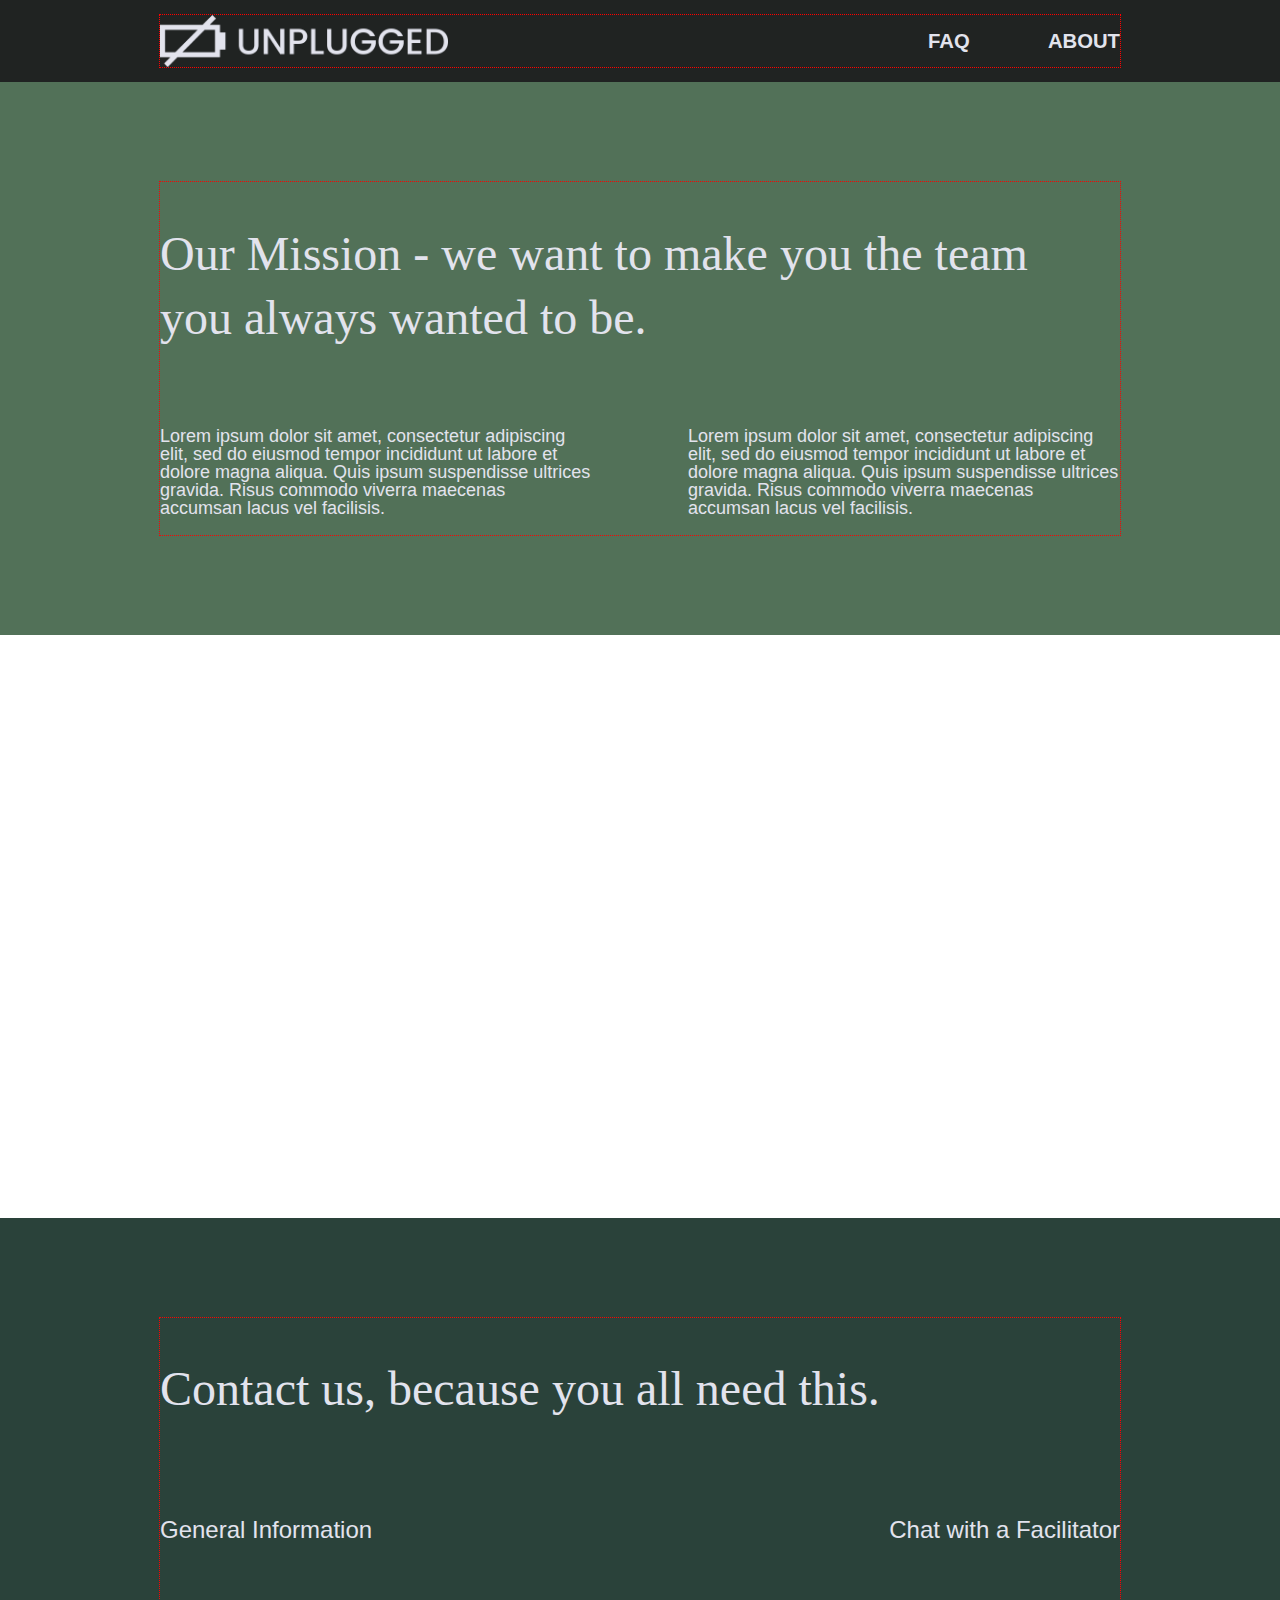
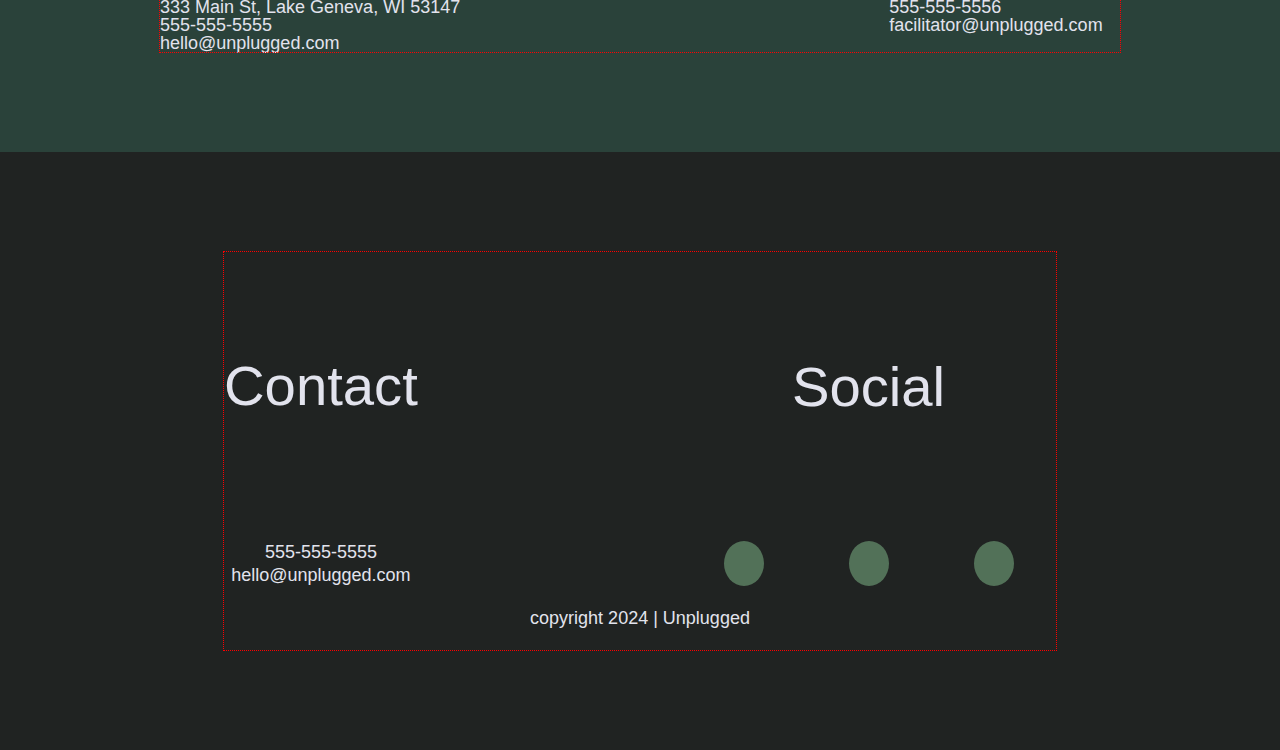
==== commit 1c45d509: "Added social media icons to site" ====
--- a/about/index.html
+++ b/about/index.html
@@ -28,7 +28,11 @@
 <body>
   <header>
     <div class="content-wrapper">
-      <a href="../index.html"><img src="../img/unpluggedlogo.png" alt="unplugged logo"></a>
+      <figure>
+        <a href="../index.html">
+          <img src="../img/unpluggedlogo.png" alt="unplugged logo">
+        </a>
+      </figure>
       <div class="header-divider"></div>
       <nav>
         <ul>
@@ -99,9 +103,9 @@
         <div class="social-media">
         <h4>Social</h4>
         <div class="social-icons">
-          <p><a href="https://www.facebook.com/" target="_blank" rel="noopener noreferrer"></a></p>
-          <p><a href="https://twitter.com/?lang=en" target="_blank" rel="noopener noreferrer"></a></p>
-          <p><a href="https://www.instagram.com/" target="_blank" rel="noopener noreferrer"></a></p>
+          <p><a href="https://www.facebook.com/" target="_blank" rel="noopener noreferrer"><i class="fab fa-facebook-f"></i></a></p>
+          <p><a href="https://twitter.com/?lang=en" target="_blank" rel="noopener noreferrer"><i class="fab fa-twitter"></i></a></p>
+          <p><a href="https://www.instagram.com/" target="_blank" rel="noopener noreferrer"><i class="fab fa-instagram"></i></a></p>
         </div>
       </div>
     </div>
--- a/css/main.css
+++ b/css/main.css
@@ -213,9 +213,16 @@
   display: flex;
   justify-content: center;
   align-items: center;
-
-}
-
+  background-color: #527158;
+  border-radius: 50%;
+  width: 40px;
+  height: 45px;
+
+}
+footer .social-icons p i {
+  font-size: 1.3125em;
+
+}
 footer p {
   margin: 0;
 }
@@ -577,7 +584,18 @@
   footer .contact {
     margin-bottom: 0;
   }
-
+  footer h4 {
+    font-size: 1.5em;
+    padding-bottom: 40px;
+
+  }
+  footer p {
+    line-height: 1.285em;
+  }
+  footer .social-icons {
+    justify-content: space-around;
+    width: 12.5em;
+  }
   footer .copyright {
     width: 100%;
   }
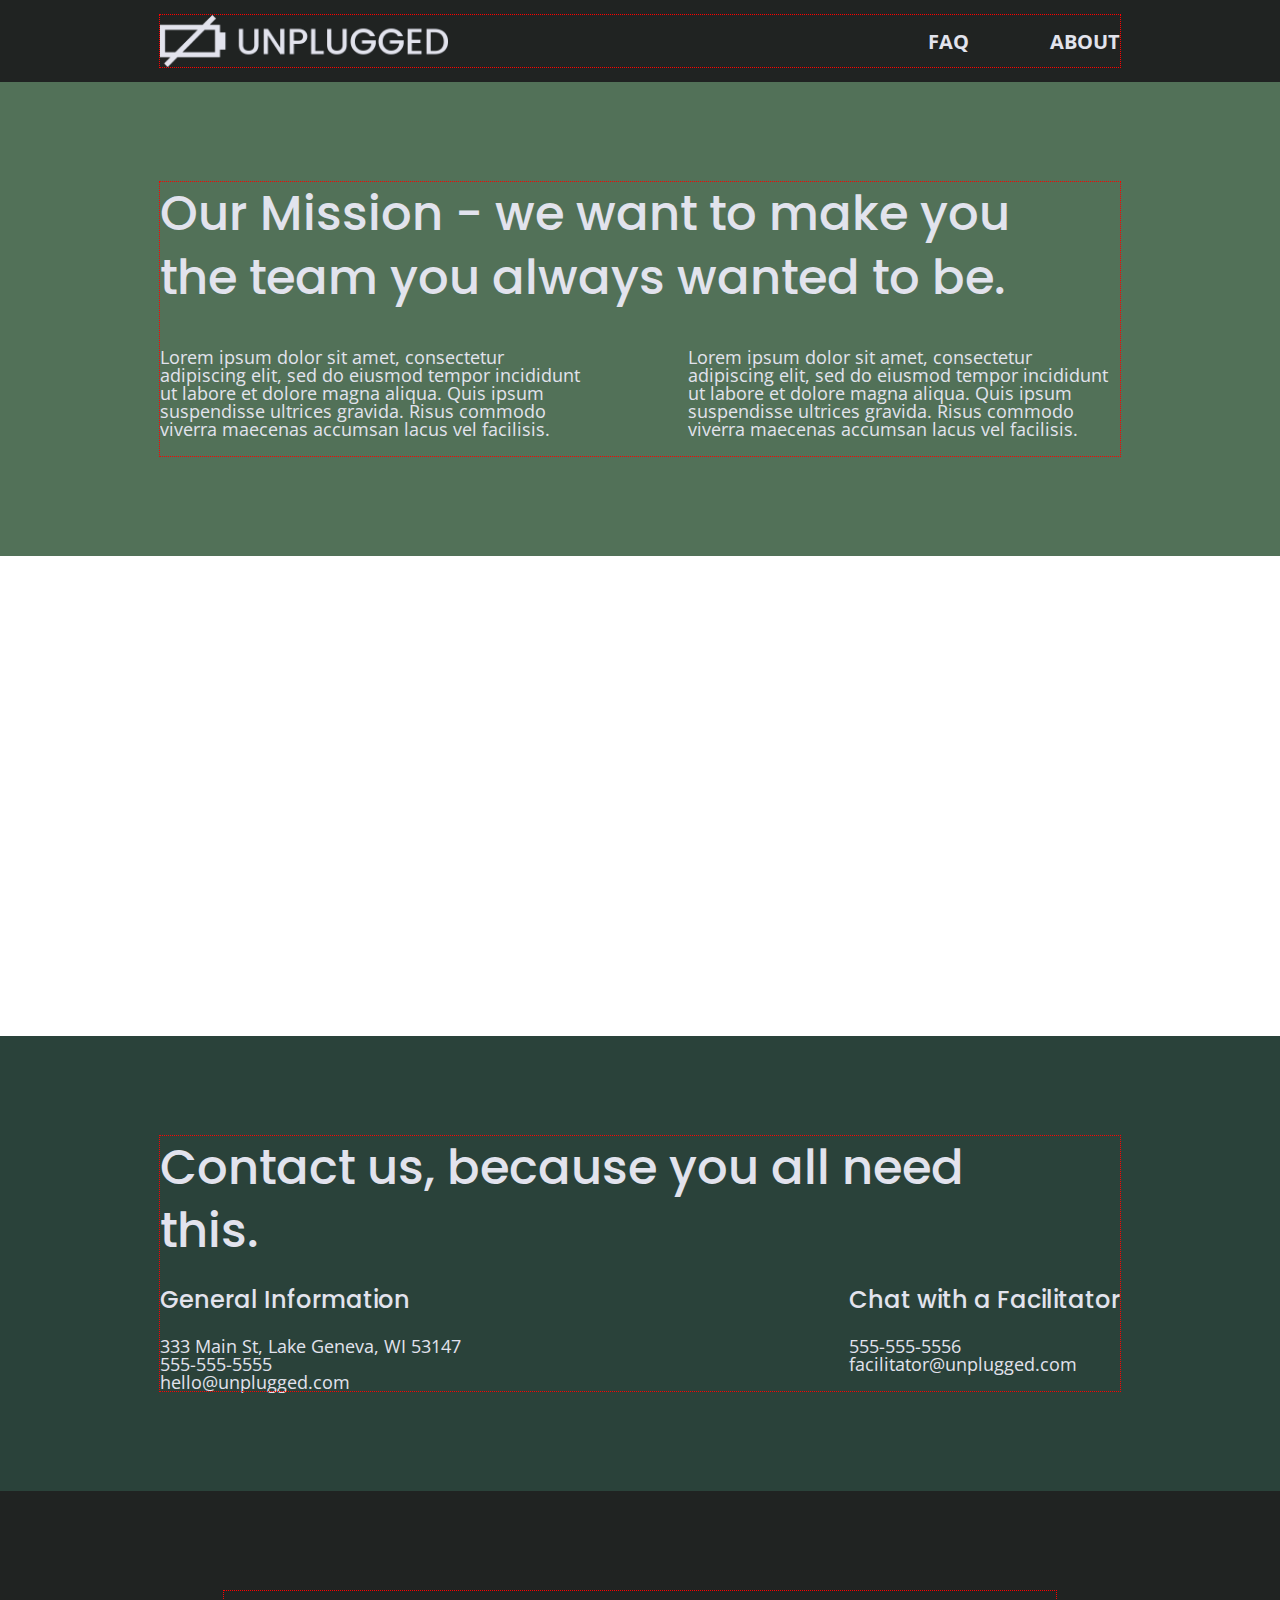
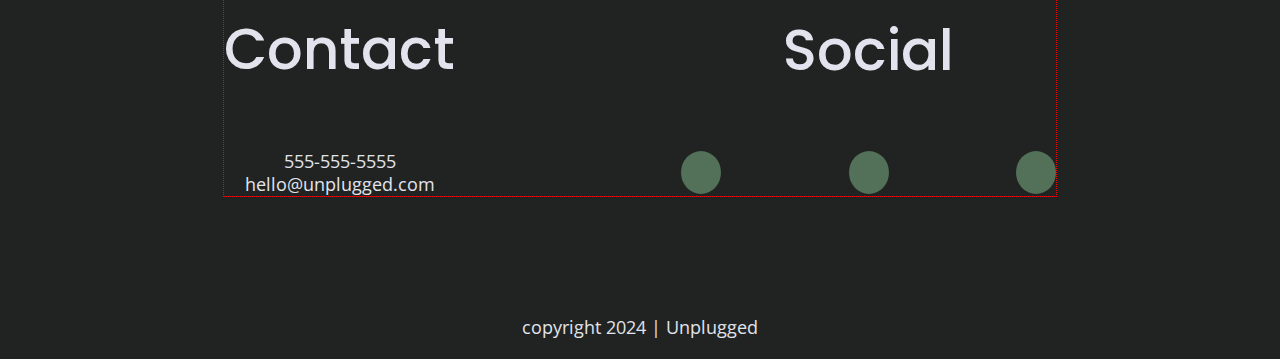
==== commit 62ad6825: "Added code in the css file" ====
--- a/about/index.html
+++ b/about/index.html
@@ -15,12 +15,13 @@
   <link rel="manifest" href="../site.webmanifest">
   <link rel="apple-touch-icon" href="icon.png">
   <!-- Place favicon.ico in the root directory -->
-
+  <link href="https://fonts.googleapis.com/css?family=Open+Sans:400,700|Poppins:500,700" rel="stylesheet">
   <link rel="stylesheet" href="../css/normalize.css">
   <link rel="stylesheet" href="../css/main.css">
 
   <!-- FontAwesome CDN version 5.5 -->
-  <link rel="stylesheet" href="https://use.fontawesome.com/releases/v5.5.0/css/all.css" integrity="sha384-B4dIYHKNBt8Bc12p+WXckhzcICo0wtJAoU8YZTY5qE0Id1GSseTk6S+L3BlXeVIU" crossorigin="anonymous"> 
+  <link rel="stylesheet" href="https://use.fontawesome.com/releases/v5.5.0/css/all.css"
+    integrity="sha384-B4dIYHKNBt8Bc12p+WXckhzcICo0wtJAoU8YZTY5qE0Id1GSseTk6S+L3BlXeVIU" crossorigin="anonymous">
 
   <meta name="theme-color" content="#fafafa">
 </head>
@@ -44,27 +45,34 @@
 
   </header>
 
-  <!-- Add your site or application content here --> 
-  
-  <!--Mission content starts here--> 
+  <!-- Add your site or application content here -->
+
+  <!--Mission content starts here-->
   <main>
-   
+
     <section class="mission">
-      <div class="content-wrapper"> 
+      <div class="content-wrapper">
         <h2>Our Mission - we want to make you the team you always wanted to be. </h2>
         <div class="mission-content">
-       
-          <p>Lorem ipsum dolor sit amet, consectetur adipiscing elit, sed do eiusmod tempor incididunt ut labore et dolore magna aliqua. Quis ipsum suspendisse ultrices gravida. Risus commodo viverra maecenas accumsan lacus vel facilisis. </p>
-          <p>Lorem ipsum dolor sit amet, consectetur adipiscing elit, sed do eiusmod tempor incididunt ut labore et dolore magna aliqua. Quis ipsum suspendisse ultrices gravida. Risus commodo viverra maecenas accumsan lacus vel facilisis. </p>
+
+          <p>Lorem ipsum dolor sit amet, consectetur adipiscing elit, sed do eiusmod tempor incididunt ut labore et
+            dolore magna aliqua. Quis ipsum suspendisse ultrices gravida. Risus commodo viverra maecenas accumsan lacus
+            vel facilisis. </p>
+          <p>Lorem ipsum dolor sit amet, consectetur adipiscing elit, sed do eiusmod tempor incididunt ut labore et
+            dolore magna aliqua. Quis ipsum suspendisse ultrices gravida. Risus commodo viverra maecenas accumsan lacus
+            vel facilisis. </p>
         </div>
       </div>
     </section>
 
     <section class="map">
       <figure>
-        <iframe src="https://www.google.com/maps/embed?pb=!1m14!1m12!1m3!1d13226.314261745401!2d-118.19417805!3d34.0290271!2m3!1f0!2f0!3f0!3m2!1i1024!2i768!4f13.1!5e0!3m2!1sen!2sus!4v1719869436198!5m2!1sen!2sus" width="600" height="450" style="border:0;" allowfullscreen="" loading="lazy" referrerpolicy="no-referrer-when-downgrade"></iframe>
+        <iframe
+          src="https://www.google.com/maps/embed?pb=!1m14!1m12!1m3!1d13226.314261745401!2d-118.19417805!3d34.0290271!2m3!1f0!2f0!3f0!3m2!1i1024!2i768!4f13.1!5e0!3m2!1sen!2sus!4v1719869436198!5m2!1sen!2sus"
+          width="600" height="450" style="border:0;" allowfullscreen="" loading="lazy"
+          referrerpolicy="no-referrer-when-downgrade"></iframe>
 
-      </figure>       
+      </figure>
     </section>
     <section class="contact-section">
       <div class="content-wrapper">
@@ -74,19 +82,19 @@
             <h4>General Information </h4>
             <address>
               <p>333 Main St, Lake Geneva, WI 53147<br>
-                  555-555-5555<br>
-                  hello@unplugged.com</p>
-              </address>
-            </div>
-            <div>
-              <h4>Chat with a Facilitator </h4>
+                555-555-5555<br>
+                hello@unplugged.com</p>
+            </address>
+          </div>
+          <div>
+            <h4>Chat with a Facilitator </h4>
             <address>
               <p>555-555-5556<br>
-                facilitator@unplugged.com</p>           
+                facilitator@unplugged.com</p>
             </address>
           </div>
         </div>
-      </div>           
+      </div>
     </section>
   </main>
 
@@ -101,11 +109,15 @@
           </address>
         </div>
         <div class="social-media">
-        <h4>Social</h4>
-        <div class="social-icons">
-          <p><a href="https://www.facebook.com/" target="_blank" rel="noopener noreferrer"><i class="fab fa-facebook-f"></i></a></p>
-          <p><a href="https://twitter.com/?lang=en" target="_blank" rel="noopener noreferrer"><i class="fab fa-twitter"></i></a></p>
-          <p><a href="https://www.instagram.com/" target="_blank" rel="noopener noreferrer"><i class="fab fa-instagram"></i></a></p>
+          <h4>Social</h4>
+          <div class="social-icons">
+            <p><a href="https://www.facebook.com/" target="_blank" rel="noopener noreferrer"><i
+                  class="fab fa-facebook-f"></i></a></p>
+            <p><a href="https://twitter.com/?lang=en" target="_blank" rel="noopener noreferrer"><i
+                  class="fab fa-twitter"></i></a></p>
+            <p><a href="https://www.instagram.com/" target="_blank" rel="noopener noreferrer"><i
+                  class="fab fa-instagram"></i></a></p>
+          </div>
         </div>
       </div>
     </div>
@@ -126,4 +138,4 @@
   <script src="../https://www.google-analytics.com/analytics.js" async></script>
 </body>
 
-</html>
+</html>--- a/css/main.css
+++ b/css/main.css
@@ -108,15 +108,17 @@
 
 }
 h2 {
-  font-family: 'Poppins, sans-serif';
+  font-family: 'Poppins', sans-serif;
   font-size: 1.875em;
   font-weight: 500;
-}
-h3, h4 {
+  margin: 0;
+}
+h3, 
+h4 {
   font-family:'Poppins', sans-serif;
   font-size: 1.125em;
   font-weight: 500;
-  padding: 20px 0;
+  margin: 20px 0; 
 
 }
 p {
@@ -216,7 +218,7 @@
   background-color: #527158;
   border-radius: 50%;
   width: 40px;
-  height: 45px;
+  height: 43px;
 
 }
 footer .social-icons p i {
@@ -236,6 +238,7 @@
   justify-content: center;
   background: url('../img/unplugged-retreat.jpg') center no-repeat #333;
   background-size: cover;
+  min-height: 500px;
 
 }
 .hero h1 {
@@ -264,7 +267,7 @@
 input[type=button] {
   width: 100%;
   padding: 20px 0;
-  margin-top: 20px 0;
+  margin-top: 20px;
   background-color: #2a423a;
   font-family: 'Poppins', Helvetica, Arial, sans-serif;
   font-weight: 500;
@@ -358,7 +361,7 @@
     position: absolute;
     top: 0;
     left: 0;
-  }
+}
 .faq {
   display: flex;
   justify-content: center;
@@ -385,6 +388,7 @@
 }
 .faq h2 {
   line-height: 1em;
+  margin-bottom: 40px;
 }
 
 
@@ -479,10 +483,6 @@
 @media only screen and (min-width: 768px) {
 
   /* Tablet Styles */
-  h1 {
-    font-size: 48px;
-    line-height: 1em;
-  }
   h2 {
     font-size: 2.25em;
     line-height: 1.33em;
@@ -524,7 +524,15 @@
   header figure {
     width: 30;
   }
-
+  .hero {
+    min-height: 600px;
+
+  }
+  .hero h1 {
+    font-size: 3em;
+    line-height: 1em;
+    margin: 0;
+  }
   aside .content-wrapper {
     margin: 50px 0px;
     display: flex;
@@ -548,6 +556,9 @@
   .features .features-item-info {
     width: 50%;
   }
+  .features i {
+    margin-bottom: 30px;
+  }
   .features h2 {
     margin-bottom: 20px;
   }
@@ -558,7 +569,7 @@
 
   }
 
-  .reviews article div, .reviews figure {
+  .reviews article div, .reviews article figure {
     width: 49%;
   }
   .reviews h2 {
@@ -593,8 +604,10 @@
     line-height: 1.285em;
   }
   footer .social-icons {
-    justify-content: space-around;
+    justify-content: space-between;
     width: 12.5em;
+
+    
   }
   footer .copyright {
     width: 100%;
@@ -648,7 +661,7 @@
     width: 100%;
   } 
   .faq h4, .faq p {
-    font-size: 14px;
+    font-size: .875em;
     line-height: 1.125em;
 
   }
@@ -658,9 +671,6 @@
 @media only screen and (min-width: 1200px) {
 
   /* Desktop styles here */
-  h1 {
-    font-size: 60px;
-  }
   h2 {
     font-size: 2.25em;
   }
@@ -692,12 +702,14 @@
     justify-content: space-around;
   }
 
-  aside .content-wrapper .for-description,
+  aside .content-wrapper .form-description,
   aside .content-wrapper .form {
     width: 30%;
   }
   
-
+  .form-description p {
+  font-size: 1.125em;
+  }
   /* Features */
   .features h2 {
     width: 90%;
@@ -729,6 +741,9 @@
   .footer-contact-info {
     font-size: 1.875em;
   }
+  .map figure {
+    padding-bottom: 37.5%;
+  }
   /* ==============================================
   FAQ PAGE
   ==================================================
